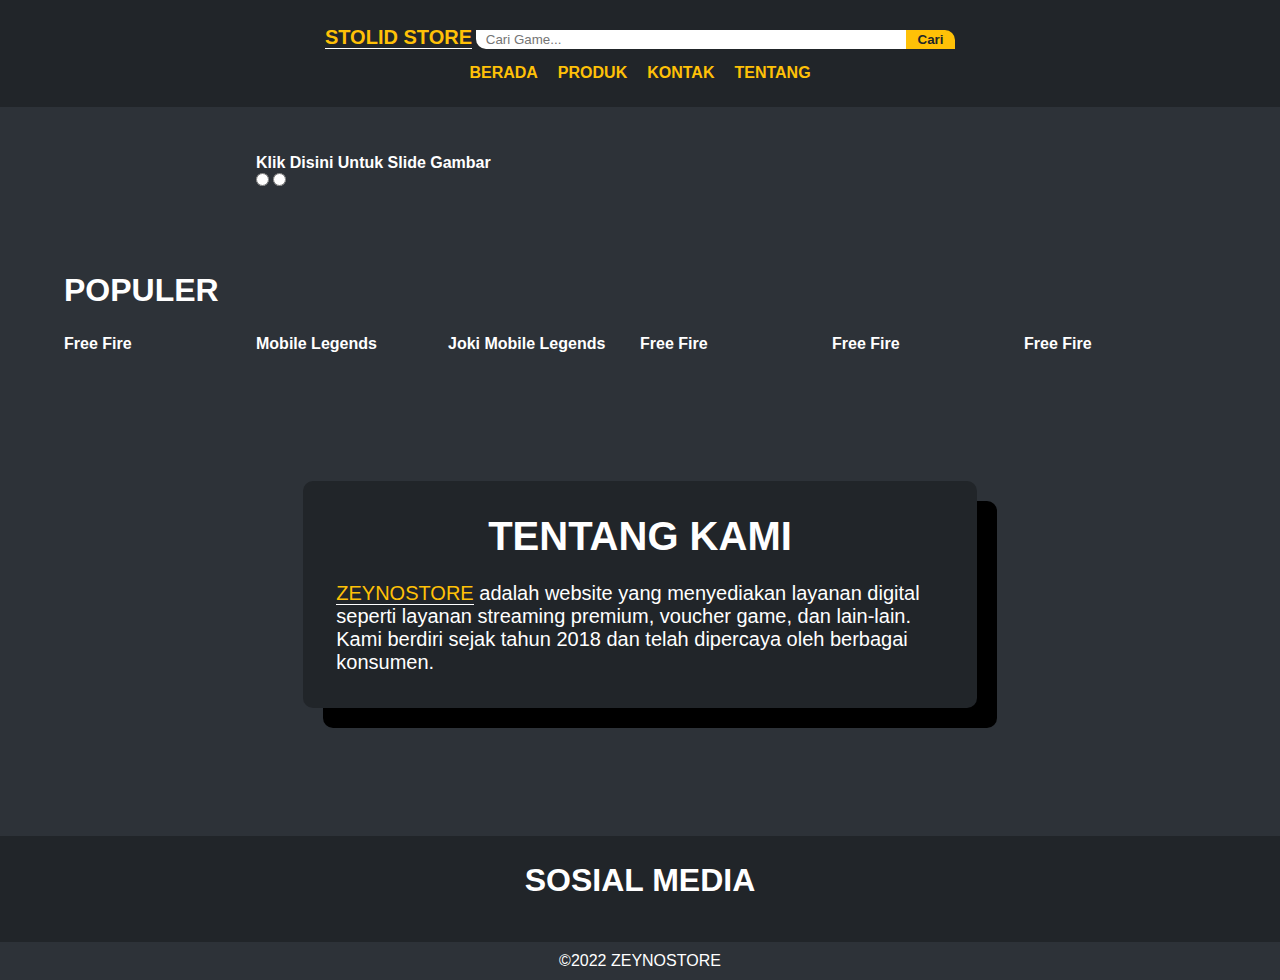
==== index.html @ 559fa581 "Add files via upload" ====
<!DOCTYPE html>
<html long-"en">
<head>
	<meta charset="UTF-8">
	<meta http-equiv="X-UA-Compatible" content="IE-edge">
	<meta name="viewport" content="width=device-width, initial-scale=1.0">
	<title>Stolid Store</title>
	<link rel="icon" href="images/mlbb.jpg">
	<link rel="stylesheet" href="style.css">
</head>
<body>
	<header>
		<a href="/" class="title">STOLID STORE</a>
		<input type="search" name="" id="" class="input-search" placeholder="  Cari Game...">
		<button type="submit" class="input-submit">Cari</button>
		<nav>
			<ul>
				<li><a href="#home">BERADA</a></li>
				<li><a href="#populer">PRODUK</a></li>
				<li><a href="#">KONTAK</a></li>
				<li><a href="#tentang">TENTANG</a></li>
			</ul>
		</nav>
	</header>

	<div id="home" class="slider">
        <h4>Klik Disini Untuk Slide Gambar</h4>
        <input type="radio" name="choose" id="" class="choose_1">
        <input type="radio" name="choose" id="" class="choose_2">
        <div class="slides">
			<a href="https://www.youtube.com/" target="_blank" rel="noopener noreferrer" class="slide s1">
				<img src="images/slide-1.jpg" alt="">
			</a>

			<a href="http://" target="_blank" rel="noopener noreferrer" class="slide">
				<img src="images/slide-2.jpg" alt="">
			</a>
            
        </div>
	</div>

	<h1 class="title-p">POPULER</h1>
	<section id="populer" class="populer">
		<div class="ff">
			<div class="link">
				<a href="#harga-ff">
						<img src="./images/ff.png" alt="">
						<div class="judul-produk">Free Fire</div>
				</a>
			</div>
			<div class="overlay" id="harga-ff">
				<div class="popup">
					<h2>HARGA FREE FIRE</h2>
					<a class="close" href="#populer">&times;</a>
					<br>
					<div class="content">
						70 Diamonds  : 
						<br>    
						<span class="harga">Rp 10.000</span>
						<br>
						140 Diamonds : 
						<br>
						<span class="harga">Rp 20.000</span>
						<br>
						210 Diamonds : 
						<br>
						<span class="harga">Rp 30.000</span>
						<br>
						280 Diamonds : 
						<br>
						<span class="harga">Rp 40.000</span>
						<br>
						355 Diamonds : 
						<br>
						<span class="harga">Rp 50.000</span>
						<br>
						500 Diamond  : 
						<br>
						<span class="harga">Rp 70.000</span>
						<br>
						720 Diamonds : 
						<br>
						<span class="harga">Rp 100.000</span>
						<br>
						1000 Diamonds : 
						<br>
						<span class="harga">Rp 130.000</span>
						<br>
						M. Mingguan  : 
						<br>
						<span class="harga">Rp 30.000</span>
						<br>
						M. Bulanan   : 
						<br>
						<span class="harga">Rp 150.000</span>
						<br>
						<a class="pesan" href="https://wa.me/625173200890" 
						target="_blank" 
						rel="noopener noreferrer"><img src="./images/whatsapp.png" alt="">Pesan Sekarang</a>
					</div>
				</div>
			</div>
		</div>

		<div class="mlbb">
			<div class="link">
				<a href="#harga-mlbb">
						<img src="./images/mlbb.jpg" alt="">
						<div class="judul-produk">Mobile Legends</div>
				</a>
			</div>
			<div class="overlay" id="harga-mlbb">
				<div class="popup">
					<h2>HARGA MOBILE LEGEND</h2>
					<a class="close" href="#populer">&times;</a>
					<br>
					<div class="content">
						70 Diamonds  : 
						<br>    
						<span class="harga">Rp 10.000</span>
						<br>
						140 Diamonds : 
						<br>
						<span class="harga">Rp 20.000</span>
						<br>
						210 Diamonds : 
						<br>
						<span class="harga">Rp 30.000</span>
						<br>
						280 Diamonds : 
						<br>
						<span class="harga">Rp 40.000</span>
						<br>
						355 Diamonds : 
						<br>
						<span class="harga">Rp 50.000</span>
						<br>
						500 Diamond  : 
						<br>
						<span class="harga">Rp 70.000</span>
						<br>
						720 Diamonds : 
						<br>
						<span class="harga">Rp 100.000</span>
						<br>
						1000 Diamonds : 
						<br>
						<span class="harga">Rp 130.000</span>
						<br>
						M. Mingguan  : 
						<br>
						<span class="harga">Rp 30.000</span>
						<br>
						M. Bulanan   : 
						<br>
						<span class="harga">Rp 150.000</span>
						<br>
						<a class="pesan" href="https://wa.me/6285173200890" 
						target="_blank" 
						rel="noopener noreferrer"><img src="./images/whatsapp.png" alt="">Pesan Sekarang</a>
					</div>
				</div>
			</div>
		</div>

		<div class="mljk">
			<div class="link">
				<a href="#harga-mljk">
						<img src="./images/mlbb.jpg" alt="">
						<div class="judul-produk">Joki Mobile Legends</div>
				</a>
			</div>
			<div class="overlay" id="harga-mljk">
				<div class="popup">
					<h2>HARGA JOKI MOBILE LEGENDS</h2>
					<a class="close" href="#populer">&times;</a>
					<br>
					<div class="content">
						70 Diamonds  : 
						<br>    
						<span class="harga">Rp 10.000</span>
						<br>
						140 Diamonds : 
						<br>
						<span class="harga">Rp 20.000</span>
						<br>
						210 Diamonds : 
						<br>
						<span class="harga">Rp 30.000</span>
						<br>
						280 Diamonds : 
						<br>
						<span class="harga">Rp 40.000</span>
						<br>
						355 Diamonds : 
						<br>
						<span class="harga">Rp 50.000</span>
						<br>
						500 Diamond  : 
						<br>
						<span class="harga">Rp 70.000</span>
						<br>
						720 Diamonds : 
						<br>
						<span class="harga">Rp 100.000</span>
						<br>
						1000 Diamonds : 
						<br>
						<span class="harga">Rp 130.000</span>
						<br>
						M. Mingguan  : 
						<br>
						<span class="harga">Rp 30.000</span>
						<br>
						M. Bulanan   : 
						<br>
						<span class="harga">Rp 150.000</span>
						<br>
						<a class="pesan" href="https://wa.me/6282132873886" 
						target="_blank" 
						rel="noopener noreferrer"><img src="./images/whatsapp.png" alt="">Pesan Sekarang</a>
					</div>
				</div>
			</div>
		</div>

		<div class="ff">
			<div class="link">
				<a href="#harga-ff">
						<img src="./images/ff.png" alt="">
						<div class="judul-produk">Free Fire</div>
				</a>
			</div>
			<div class="overlay" id="harga-ff">
				<div class="popup">
					<h2>HARGA FREE FIRE</h2>
					<a class="close" href="#populer">&times;</a>
					<br>
					<div class="content">
						70 Diamonds  : 
						<br>    
						<span class="harga">Rp 10.000</span>
						<br>
						140 Diamonds : 
						<br>
						<span class="harga">Rp 20.000</span>
						<br>
						210 Diamonds : 
						<br>
						<span class="harga">Rp 30.000</span>
						<br>
						280 Diamonds : 
						<br>
						<span class="harga">Rp 40.000</span>
						<br>
						355 Diamonds : 
						<br>
						<span class="harga">Rp 50.000</span>
						<br>
						500 Diamond  : 
						<br>
						<span class="harga">Rp 70.000</span>
						<br>
						720 Diamonds : 
						<br>
						<span class="harga">Rp 100.000</span>
						<br>
						1000 Diamonds : 
						<br>
						<span class="harga">Rp 130.000</span>
						<br>
						M. Mingguan  : 
						<br>
						<span class="harga">Rp 30.000</span>
						<br>
						M. Bulanan   : 
						<br>
						<span class="harga">Rp 150.000</span>
						<br>
						<a class="pesan" href="https://wa.me/6282132873886" 
						target="_blank" 
						rel="noopener noreferrer"><img src="./images/whatsapp.png" alt="">Pesan Sekarang</a>
					</div>
				</div>
			</div>
		</div>

		<div class="ff">
			<div class="link">
				<a href="#harga-ff">
						<img src="./images/ff.png" alt="">
						<div class="judul-produk">Free Fire</div>
				</a>
			</div>
			<div class="overlay" id="harga-ff">
				<div class="popup">
					<h2>HARGA FREE FIRE</h2>
					<a class="close" href="#populer">&times;</a>
					<br>
					<div class="content">
						70 Diamonds  : 
						<br>    
						<span class="harga">Rp 10.000</span>
						<br>
						140 Diamonds : 
						<br>
						<span class="harga">Rp 20.000</span>
						<br>
						210 Diamonds : 
						<br>
						<span class="harga">Rp 30.000</span>
						<br>
						280 Diamonds : 
						<br>
						<span class="harga">Rp 40.000</span>
						<br>
						355 Diamonds : 
						<br>
						<span class="harga">Rp 50.000</span>
						<br>
						500 Diamond  : 
						<br>
						<span class="harga">Rp 70.000</span>
						<br>
						720 Diamonds : 
						<br>
						<span class="harga">Rp 100.000</span>
						<br>
						1000 Diamonds : 
						<br>
						<span class="harga">Rp 130.000</span>
						<br>
						M. Mingguan  : 
						<br>
						<span class="harga">Rp 30.000</span>
						<br>
						M. Bulanan   : 
						<br>
						<span class="harga">Rp 150.000</span>
						<br>
						<a class="pesan" href="https://wa.me/6282132873886" 
						target="_blank" 
						rel="noopener noreferrer"><img src="./images/whatsapp.png" alt="">Pesan Sekarang</a>
					</div>
				</div>
			</div>
		</div>

		<div class="ff">
			<div class="link">
				<a href="#harga-ff">
						<img src="./images/ff.png" alt="">
						<div class="judul-produk">Free Fire</div>
				</a>
			</div>
			<div class="overlay" id="harga-ff">
				<div class="popup">
					<h2>HARGA FREE FIRE</h2>
					<a class="close" href="#populer">&times;</a>
					<br>
					<div class="content">
						70 Diamonds  : 
						<br>    
						<span class="harga">Rp 10.000</span>
						<br>
						140 Diamonds : 
						<br>
						<span class="harga">Rp 20.000</span>
						<br>
						210 Diamonds : 
						<br>
						<span class="harga">Rp 30.000</span>
						<br>
						280 Diamonds : 
						<br>
						<span class="harga">Rp 40.000</span>
						<br>
						355 Diamonds : 
						<br>
						<span class="harga">Rp 50.000</span>
						<br>
						500 Diamond  : 
						<br>
						<span class="harga">Rp 70.000</span>
						<br>
						720 Diamonds : 
						<br>
						<span class="harga">Rp 100.000</span>
						<br>
						1000 Diamonds : 
						<br>
						<span class="harga">Rp 130.000</span>
						<br>
						M. Mingguan  : 
						<br>
						<span class="harga">Rp 30.000</span>
						<br>
						M. Bulanan   : 
						<br>
						<span class="harga">Rp 150.000</span>
						<br>
						<a class="pesan" href="https://wa.me/6282132873886" 
						target="_blank" 
						rel="noopener noreferrer"><img src="./images/whatsapp.png" alt="">Pesan Sekarang</a>
					</div>
				</div>
			</div>
		</div>
	</section>

	<section class="tentang" id="tentang">
        <div class="card">
            <h1>TENTANG KAMI</h1>
            <br>
            <p>
                <a href="" class="title">ZEYNOSTORE</a> adalah website yang menyediakan layanan digital 
                <br>
                seperti layanan streaming premium, voucher game, dan lain-lain.
                <br>
                Kami berdiri sejak tahun 2018 dan telah dipercaya oleh berbagai konsumen.
            </p>
        </div>
    </section>
     
    <footer>
        <div class="sosmed">
            <h1>SOSIAL MEDIA</h1>
            <a href="https://instagram.com/wrzeno_" target="_blank" rel="noopener noreferrer"><img src="./images/ig.png" alt=""></a>
            <a href="http://" target="_blank" rel="noopener noreferrer"><img src="./images//fb.png" alt=""></a>
            <a href="http://" target="_blank" rel="noopener noreferrer"><img src="./images/github.png" alt=""></a>
            <a href="http://" target="_blank" rel="noopener noreferrer"><img src="./images/linkedin.png" alt=""></a>
        </div>
    </footer>
    <div id="copyright">
        &copy;2022 ZEYNOSTORE
    </div>
</body>
</html>
---- style.css ----
:root
{
    --gray: #2D3238;
    --gray-dark: #212529;
    --blue : #2C2546;
    --dark-blue : #1B1535;
    --green : #00EB09;
    --orange: #fd7e14;
    --yellow: #ffc107;
    --white : #FFFFFF;
}

*
{
    margin: 0;
    padding: 0;
    text-decoration: none;
    list-style-type: none;
    box-sizing: border-box;
    font-family: Verdana, Geneva, Tahoma, sans-serif;
}

body
{
    background-color: var(--gray);
    color: var(--white);
}

header
{
    text-align: center;
    background-color: var(--gray-dark);
    position: fixed;
    width: 100%;
    font-weight: bold;
    padding: 2%;
    top: 0;
}

.title
{
    color: var(--yellow);
    border-bottom: 1px solid var(--white);
    font-size: 15pt;
}

.input-search
{
    width: 35%;
    border: none;
    border-radius: 0 0 0 10px;
    padding: 2px;
}

.input-submit
{
    margin-left: -5px;
    border: none;
    border-radius: 0 10px 0 0;
    padding: 2px;
    background-color: var(--yellow);
    color: var(--gray-dark);
    width: 4%;
    font-weight: bold;
}

nav
{
    margin-top: 15px;
}
nav ul
{
    display: flex;
    gap: 20px;
    justify-content: center;
    
}

nav ul li a
{
    color: var(--yellow);
}

nav ul li a:hover
{
    border-bottom: 3px solid var(--white);
}

.slider
{
    margin-top: 12%;
    margin-bottom: 5%;
    display: block;
    margin-left: auto !important;
    margin-right: auto !important;
    width: 60%;
}

.slider h4
{
    margin-top: 20%;
}

.slides
{
    display: flex;
    width: 50rem;
    overflow: hidden;
    border-radius: 15px;
}

.slides img 
{
    border-radius: 15px;
}

.slide
{
    width: 50rem;
    transition: .8s;
}

.choose_1:checked ~ .slides > .s1
{
    margin-left: -0rem;
}

.choose_2:checked ~ .slides > .s1
{
    margin-left: -50rem;
}

.overlay 
{
  position: fixed;
  top: 0;
  bottom: 0;
  left: 0;
  right: 0;
  background: rgba(0, 0, 0, 0.7);
  transition: opacity 500ms;
  visibility: hidden;
  opacity: 0;
}

.overlay:target 
{
    visibility: visible;
    opacity: 1;
}

.popup 
{
    margin: 70px auto;
    padding: 20px;
    background: var(--gray);
    border-radius: 5px;
    width: 30%;
    position: relative;
    transition: all .5s ease-in-out;
}
  
.popup h2 {
    margin-top: 0;
    color: var(--white);
    font-family: Tahoma, Arial, sans-serif;
}

.popup .close {
    position: absolute;
    top: 20px;
    right: 30px;
    transition: all 200ms;
    font-size: 30px;
    font-weight: bold;
    text-decoration: none;
    color: var(--white);
}

.popup .close:hover 
{
    color: var(--yellow);
}

.content 
{
    max-height: 30%;
    width: 50%;
}

.title-p
{
    margin-left: 5%;
}

.populer
{
    display: grid;
    grid-template-columns: repeat(6,1fr);
    width: 90%;
    margin-left: 5%;
    margin-right: 5%;
    margin-bottom: 90px;
}

.populer img
{
    border-radius: 12px;
}

.populer img:hover
{
    box-shadow: 8px 8px var(--gray-dark);
    transition: all .5s;
}

.judul-produk
{
    font-weight: bold;
    margin-top: 8px;
}

.link a
{
    color: var(--white);
}

.link a:hover
{
    color: var(--yellow);
}

.pesan
{
    background-color: var(--gray-dark);
    padding: 5%;
    border-radius: 10px;

}

.pesan:hover
{
    background-color: var(--white);
}

.pesan img
{

    width: 30px;
}

.tentang
{
    display: grid;
    justify-content: center;
    margin-top: 10%;
    font-size: 15pt;
}
 
.card
{
    background-color: var(--gray-dark);
    padding: 5%;
    border-radius: 10px;
    box-shadow: 20px 20px black;
}
 
.card h1
{
    text-align: center;
}
 
html
{
    scroll-behavior: smooth;
}
 
 
footer
{
    display: grid;
    justify-content: center;
    background-color: var(--gray-dark);
    margin-top: 10%;
    padding: 2%;
}
 
.sosmed img 
{
    width: 50px;
}
 
#copyright
{
    text-align: center;
    padding: 10px;
}

@media screen and (max-width: 920px)
{
    nav ul li a
    {
        font-size: 10pt;
    }

    .title-p
    {
        font-size: 18pt;
        padding-top: 7rem;
        padding-bottom: 1rem;
        padding-left: 1rem;
    }

    .populer
    {
        display:grid;
        grid-template-columns: repeat(3,1fr);
        padding-left: 1rem;
        
    }

    .link img
    {
        width: 80%;
    }

    .tentang
    {
        width: 85%;
        padding-left: 3rem;
        font-size: 9pt;
    }
    
    .sosmed
    {
        font-size: 10pt;
    }
}

@media screen and (max-width: 600px)
{
    nav ul li a
    {
        font-size: 10pt;
    }

    .slider
    {
        display: none;
    }

    .title-p
    {
        font-size: 18pt;
        padding-top: 7rem;
        padding-bottom: 1rem;
        padding-left: 1rem;
    }

    .populer
    {
        display:grid;
        grid-template-columns: repeat(3,1fr);
        padding-left: 1rem;
        
    }

    .link img
    {
        width: 80%;
    }

    .tentang
    {
        width: 85%;
        padding-left: 3rem;
        font-size: 9pt;
    }
    
    .sosmed
    {
        font-size: 10pt;
    }
}
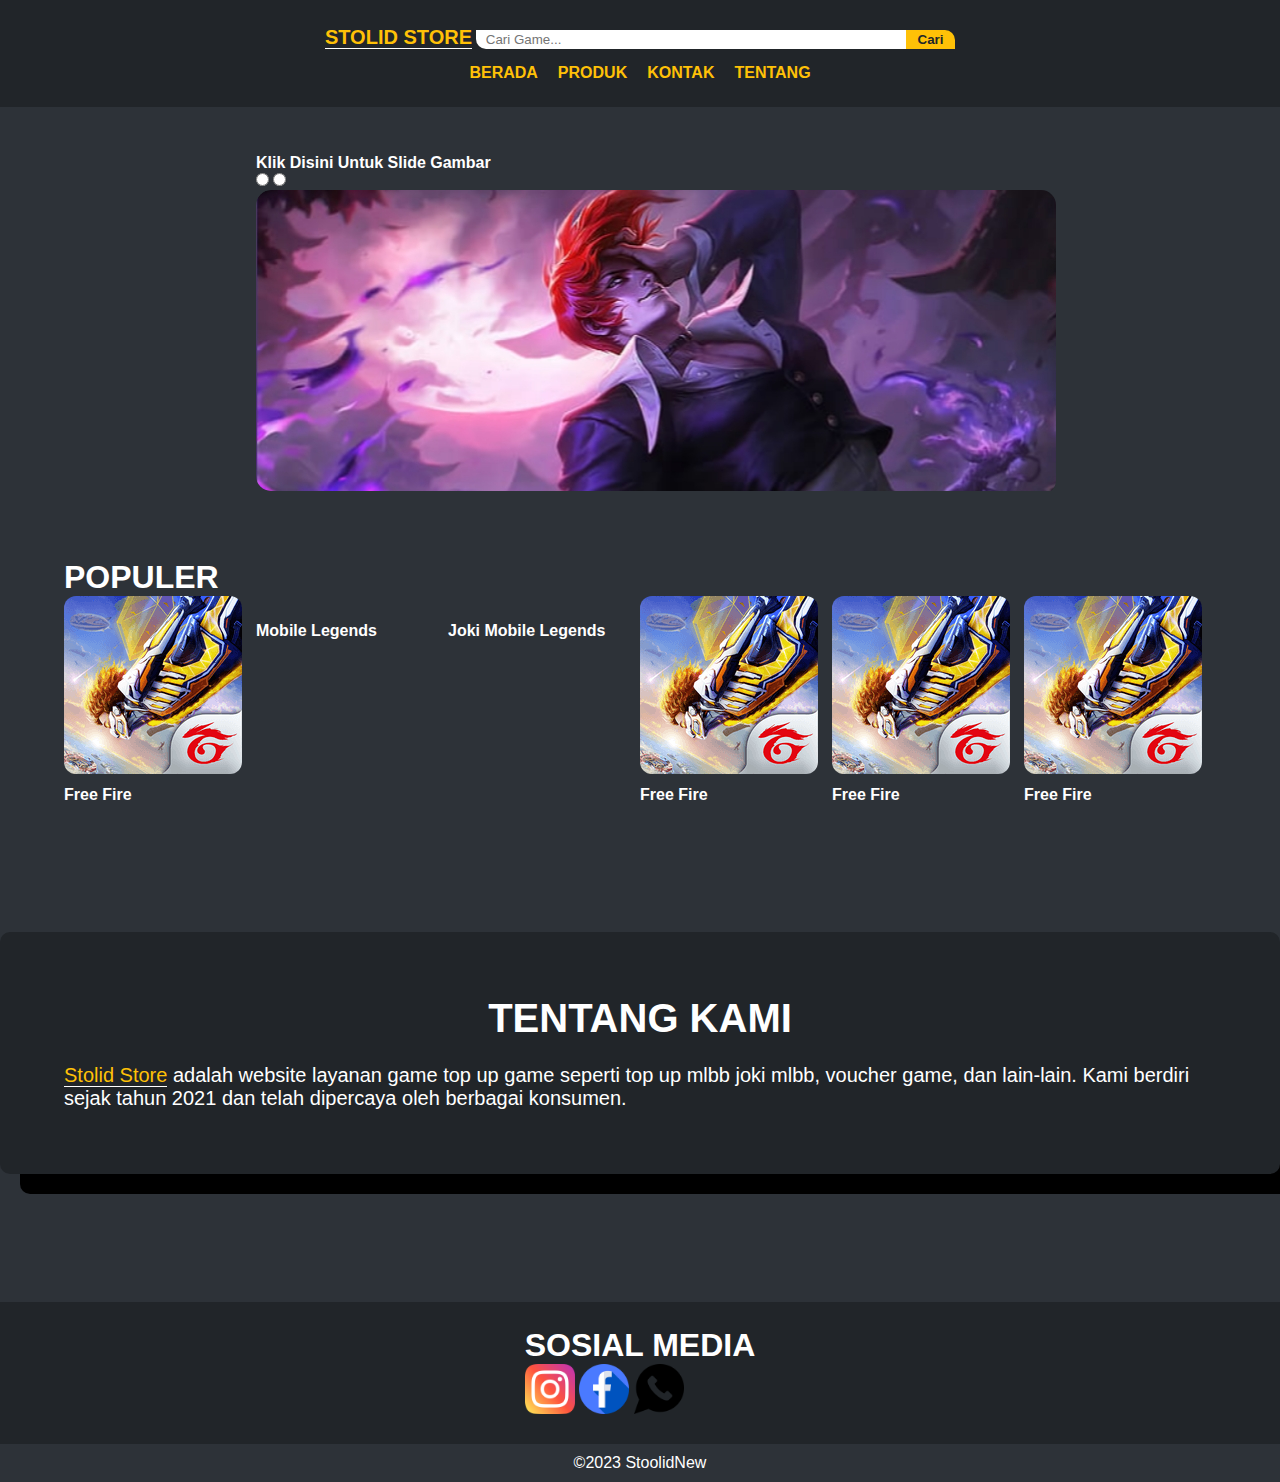
==== commit ba389dee: "Add files via upload" ====
--- a/index.html
+++ b/index.html
@@ -176,47 +176,39 @@
 					<a class="close" href="#populer">&times;</a>
 					<br>
 					<div class="content">
-						70 Diamonds  : 
-						<br>    
-						<span class="harga">Rp 10.000</span>
-						<br>
-						140 Diamonds : 
-						<br>
-						<span class="harga">Rp 20.000</span>
-						<br>
-						210 Diamonds : 
-						<br>
-						<span class="harga">Rp 30.000</span>
-						<br>
-						280 Diamonds : 
-						<br>
-						<span class="harga">Rp 40.000</span>
-						<br>
-						355 Diamonds : 
-						<br>
-						<span class="harga">Rp 50.000</span>
-						<br>
-						500 Diamond  : 
-						<br>
-						<span class="harga">Rp 70.000</span>
-						<br>
-						720 Diamonds : 
-						<br>
-						<span class="harga">Rp 100.000</span>
-						<br>
-						1000 Diamonds : 
-						<br>
-						<span class="harga">Rp 130.000</span>
-						<br>
-						M. Mingguan  : 
-						<br>
-						<span class="harga">Rp 30.000</span>
-						<br>
-						M. Bulanan   : 
-						<br>
-						<span class="harga">Rp 150.000</span>
-						<br>
-						<a class="pesan" href="https://wa.me/6282132873886" 
+						Master / Star  : 
+						<br>    
+						<span class="harga">Rp 3.000</span>
+						<br>
+						GrandMaster / Star : 
+						<br>
+						<span class="harga">Rp 3.500</span>
+						<br>
+						Epic /Star: 
+						<br>
+						<span class="harga">Rp 4.000</span>
+						<br>
+						Legend / Star : 
+						<br>
+						<span class="harga">Rp 5.000</span>
+						<br>
+						Mythic / Star : 
+						<br>
+						<span class="harga">Rp 10.000</span>
+						<br>
+						MythicHonor / Star  : 
+						<br>
+						<span class="harga">Rp 12.000</span>
+						<br>
+						MythicGlory / Star : 
+						<br>
+						<span class="harga">Rp 15.000</span>
+						<br>
+						EpicalGlory / Star : 
+						<br>
+						<span class="harga">Rp 50.000</span>
+						<br>
+						<a class="pesan" href="https://wa.me/6285173200890" 
 						target="_blank" 
 						rel="noopener noreferrer"><img src="./images/whatsapp.png" alt="">Pesan Sekarang</a>
 					</div>
@@ -277,7 +269,7 @@
 						<br>
 						<span class="harga">Rp 150.000</span>
 						<br>
-						<a class="pesan" href="https://wa.me/6282132873886" 
+						<a class="pesan" href="https://wa.me/6285173200890"
 						target="_blank" 
 						rel="noopener noreferrer"><img src="./images/whatsapp.png" alt="">Pesan Sekarang</a>
 					</div>
@@ -338,7 +330,7 @@
 						<br>
 						<span class="harga">Rp 150.000</span>
 						<br>
-						<a class="pesan" href="https://wa.me/6282132873886" 
+						<a class="pesan" href="https://wa.me/6285173200890"
 						target="_blank" 
 						rel="noopener noreferrer"><img src="./images/whatsapp.png" alt="">Pesan Sekarang</a>
 					</div>
@@ -399,7 +391,7 @@
 						<br>
 						<span class="harga">Rp 150.000</span>
 						<br>
-						<a class="pesan" href="https://wa.me/6282132873886" 
+						<a class="pesan" href="https://wa.me/6285173200890"
 						target="_blank" 
 						rel="noopener noreferrer"><img src="./images/whatsapp.png" alt="">Pesan Sekarang</a>
 					</div>
@@ -413,11 +405,9 @@
             <h1>TENTANG KAMI</h1>
             <br>
             <p>
-                <a href="" class="title">ZEYNOSTORE</a> adalah website yang menyediakan layanan digital 
-                <br>
-                seperti layanan streaming premium, voucher game, dan lain-lain.
-                <br>
-                Kami berdiri sejak tahun 2018 dan telah dipercaya oleh berbagai konsumen.
+                <a href="" class="title">Stolid Store</a> adalah website layanan game 
+                top up game seperti top up mlbb joki mlbb, voucher game, dan lain-lain.
+                Kami berdiri sejak tahun 2021 dan telah dipercaya oleh berbagai konsumen.
             </p>
         </div>
     </section>
@@ -425,14 +415,14 @@
     <footer>
         <div class="sosmed">
             <h1>SOSIAL MEDIA</h1>
-            <a href="https://instagram.com/wrzeno_" target="_blank" rel="noopener noreferrer"><img src="./images/ig.png" alt=""></a>
-            <a href="http://" target="_blank" rel="noopener noreferrer"><img src="./images//fb.png" alt=""></a>
-            <a href="http://" target="_blank" rel="noopener noreferrer"><img src="./images/github.png" alt=""></a>
-            <a href="http://" target="_blank" rel="noopener noreferrer"><img src="./images/linkedin.png" alt=""></a>
+            <a href="https://instagram.com/febriosein" target="_blank" rel="noopener noreferrer"><img src="./images/ig.png" alt=""></a>
+            <a href="http://facebook.com" target="_blank" rel="noopener noreferrer"><img src="./images//fb.png" alt=""></a>
+            <a href="http://wa.me/6285173200890" target="_blank" rel="noopener noreferrer"><img src="./images/whatsapp.png" alt=""></a>
+            <a href="https://tiktok.com/@stolidpen" target="_blank" rel="noopener noreferrer"><img src="./images/tiktok.png" alt=""></a>
         </div>
     </footer>
     <div id="copyright">
-        &copy;2022 ZEYNOSTORE
+        &copy;2023 StoolidNew
     </div>
 </body>
 </html>--- a/style.css
+++ b/style.css
@@ -154,7 +154,7 @@
     margin: 70px auto;
     padding: 20px;
     background: var(--gray);
-    border-radius: 5px;
+    border-radius: 10px;
     width: 30%;
     position: relative;
     transition: all .5s ease-in-out;
@@ -230,6 +230,11 @@
     color: var(--yellow);
 }
 
+.harga
+{
+    color: var(--yellow);
+}
+
 .pesan
 {
     background-color: var(--gray-dark);
@@ -362,23 +367,56 @@
         display:grid;
         grid-template-columns: repeat(3,1fr);
         padding-left: 1rem;
-        
+        font-size: 80%;
     }
 
     .link img
     {
+        width: 75%;
+        margin-top: 10%;
+    }
+
+    .popup
+    {
         width: 80%;
     }
-
     .tentang
     {
-        width: 85%;
-        padding-left: 3rem;
-        font-size: 9pt;
+        width: 65%;
+        margin-left: 10%;
+        margin-right: 10%;
+        margin-bottom: 20%;
+        margin-top: 20%;
+        font-size: 7pt;
+    }
+
+    .card
+    {
+        background-color: var(--gray-dark);
+        padding: 5%;
+        border-radius: 10px;
+        box-shadow: 10px 10px black;
     }
     
     .sosmed
     {
-        font-size: 10pt;
-    }
+        font-size: 5pt;
+        text-align: center;
+    }
+
+    .sosmed img
+    {
+        width: 5%;
+    }
+
+    .title
+    {
+        font-size: 12pt;
+    }
+
+    #copyright
+    {
+        text-align: center;
+        font-size: 7pt;
+    }   
 }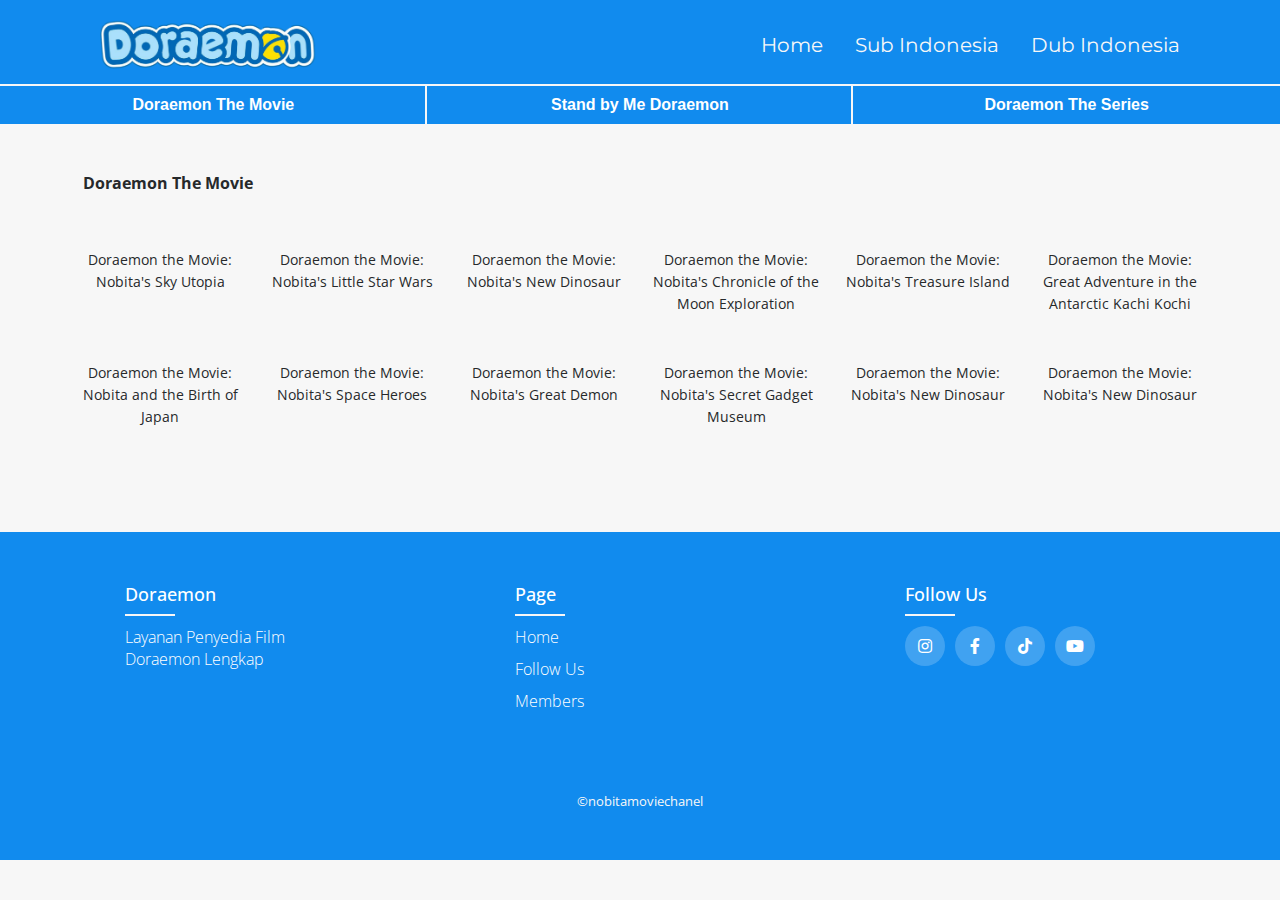
==== commit 018cc3e0: "Add files via upload" ====
--- a/index.html
+++ b/index.html
@@ -1,428 +1,184 @@
 <!DOCTYPE html>
-<html long-"en">
+<html lang="id">
+
 <head>
-	<meta charset="UTF-8">
-	<meta http-equiv="X-UA-Compatible" content="IE-edge">
-	<meta name="viewport" content="width=device-width, initial-scale=1.0">
-	<title>Stolid Store</title>
-	<link rel="icon" href="images/mlbb.jpg">
-	<link rel="stylesheet" href="style.css">
+    <meta charset="UTF-8">
+    <meta http-equiv="X-UA-Compatible" content="IE=edge">
+    <meta name="viewport" content="width=device-width, initial-scale=1.0">
+    <title>DORAEMON MOVIE</title>
+    <link rel="icon" href="img/loncenglogo.png">
+    <link rel="stylesheet" href="style.css">
+    <link rel="stylesheet" type="text/css"
+        href="https://cdnjs.cloudflare.com/ajax/libs/font-awesome/5.15.1/css/all.min.css">
 </head>
+
 <body>
-	<header>
-		<a href="/" class="title">STOLID STORE</a>
-		<input type="search" name="" id="" class="input-search" placeholder="  Cari Game...">
-		<button type="submit" class="input-submit">Cari</button>
-		<nav>
-			<ul>
-				<li><a href="#home">BERADA</a></li>
-				<li><a href="#populer">PRODUK</a></li>
-				<li><a href="#">KONTAK</a></li>
-				<li><a href="#tentang">TENTANG</a></li>
-			</ul>
-		</nav>
-	</header>
+    <header>
+        <nav class="navbar">
+            <img src="img/LogoDoraemon.png" alt="Doraemon" class="logo">
+            <input type="checkbox" id="burger">
+            <label for="burger" class="burger">
+                <input type="checkbox" id="burger" class="burgerc">
+                <span></span>
+                <span></span>
+                <span></span>
+            </label>
+            <div class="menu">
+                <ul class="list">
+                    <li><a href="">Home</a></li>
+                    <li><a href="index.html">Sub Indonesia</a></li>
+                    <li><a href="#">Dub Indonesia</a></li>
+                </ul>
+            </div>
+        </nav>
+    </header>
 
-	<div id="home" class="slider">
-        <h4>Klik Disini Untuk Slide Gambar</h4>
-        <input type="radio" name="choose" id="" class="choose_1">
-        <input type="radio" name="choose" id="" class="choose_2">
-        <div class="slides">
-			<a href="https://www.youtube.com/" target="_blank" rel="noopener noreferrer" class="slide s1">
-				<img src="images/slide-1.jpg" alt="">
-			</a>
+    <div class="pbutton">
+        <button class="button">
+            <p class="text">Doraemon The Movie</p>
+        </button>
 
-			<a href="http://" target="_blank" rel="noopener noreferrer" class="slide">
-				<img src="images/slide-2.jpg" alt="">
-			</a>
-            
+        <button class="button">
+            <p class="text">Stand by Me Doraemon</p>
+        </button>
+
+        <button class="button">
+            <p class="text">Doraemon The Series</p>
+        </button>
+    </div>
+
+    <div class="posterc">
+        <p><b>Doraemon The Movie</b></p>
+        <div class="poster">
+            <div class="poster-text">
+                <a href="https://tiktok.com/@vynzz_011" target="_blank" rel="noopener noreferrer"><img
+                        src="https://m.media-amazon.com/images/M/MV5BZWI4YzM2ODMtM2Q1OS00MjU0LWI0MDktOWE1YzIyNTYzMzgxXkEyXkFqcGdeQXVyMTEwMjgyMzIz._V1_FMjpg_UX1000_.jpg"
+                        alt="" style="width: 80%;"><br>Doraemon the Movie:
+                    <br>Nobita's Sky Utopia
+                </a>
+            </div>
+
+            <div class="poster-text">
+                <a href="https://tiktok.com/@vynzz_011" target="_blank" rel="noopener noreferrer"><img
+                        src="https://m.media-amazon.com/images/M/MV5BZTIyODAyMDYtODAyYi00NzJhLTg1NzYtNzhhODhkNGMzZDVlXkEyXkFqcGdeQXVyMTM2MDY0OTYx._V1_FMjpg_UX1000_.jpg"
+                        alt="" style="width: 80%;"><br>Doraemon the Movie:
+                    <br>Nobita's Little Star Wars
+                </a>
+            </div>
+
+            <div class="poster-text">
+                <a href="https://tiktok.com/@vynzz_011" target="_blank" rel="noopener noreferrer"><img
+                        src="https://m.media-amazon.com/images/M/MV5BNjVlMjc2YTctMzIxOC00Nzc1LWIyOGEtNmU5NzAzZGVhYzJlXkEyXkFqcGdeQXVyMTA3MDk2NDg2._V1_FMjpg_UX1000_.jpg"
+                        alt="" style="width: 80%;"><br>Doraemon the Movie:
+                    <br>Nobita's New Dinosaur
+                </a>
+            </div>
+
+            <div class="poster-text">
+                <a href="https://tiktok.com/@vynzz_011" target="_blank" rel="noopener noreferrer"><img
+                        src="https://m.media-amazon.com/images/M/MV5BNmI3MTQ2NjEtMWI1ZC00NDExLWI5MmEtMjJkYjJhMWQxOTEzXkEyXkFqcGdeQXVyNzYzNjg0NDk@._V1_FMjpg_UX1000_.jpg"
+                        alt="" style="width: 80%;"><br>Doraemon the Movie:
+                    <br>Nobita's Chronicle of the Moon Exploration
+                </a>
+            </div>
+
+            <div class="poster-text">
+                <a href="https://tiktok.com/@vynzz_011" target="_blank" rel="noopener noreferrer"><img
+                        src="https://m.media-amazon.com/images/M/MV5BMDc0MjI0OGMtYTg1ZC00NDE1LTgzMzktNWIwY2RmYzJjNWE3XkEyXkFqcGdeQXVyMjUxNjcxMjU@._V1_FMjpg_UX1000_.jpg"
+                        alt="" style="width: 80%;"><br>Doraemon the Movie:
+                    <br>Nobita's Treasure Island
+                </a>
+            </div>
+
+            <div class="poster-text">
+                <a href="https://tiktok.com/@vynzz_011" target="_blank" rel="noopener noreferrer"><img
+                        src="https://m.media-amazon.com/images/M/MV5BMDY2NDgzY2UtNTJjMy00ZTE2LThkYTUtYmNiNWE0NzQ4MzU5XkEyXkFqcGdeQXVyNzI1NzMxNzM@._V1_FMjpg_UX1000_.jpg"
+                        alt="" style="width: 80%;"><br>Doraemon the Movie:
+                    <br>Great Adventure in the Antarctic Kachi Kochi
+                </a>
+            </div>
+
+            <div class="poster-text">
+                <a href="https://tiktok.com/@vynzz_011" target="_blank" rel="noopener noreferrer"><img
+                        src="https://m.media-amazon.com/images/M/MV5BZTQ4Mzc4NDItZDU5NC00YzU4LTgxNDEtZGVkMjE4ZDRmYmIzXkEyXkFqcGdeQXVyMTA4NjE0NjEy._V1_FMjpg_UX1000_.jpg"
+                        alt="" style="width: 80%;"><br>Doraemon the Movie:
+                    <br>Nobita and the Birth of Japan
+                </a>
+            </div>
+
+            <div class="poster-text">
+                <a href="https://tiktok.com/@vynzz_011" target="_blank" rel="noopener noreferrer"><img
+                        src=" https://m.media-amazon.com/images/M/MV5BZTg0NjE0NTQtZTBlYS00OGI4LWE1NTgtYTY4ZmRlZThkYjEzXkEyXkFqcGdeQXVyNjUxODQxNzQ@._V1_FMjpg_UX1000_.jpg"
+                        alt="" style="width: 80%;"><br>Doraemon the Movie:
+                    <br>Nobita's Space Heroes
+                </a>
+            </div>
+
+            <div class="poster-text">
+                <a href="https://tiktok.com/@vynzz_011" target="_blank" rel="noopener noreferrer"><img
+                        src="https://m.media-amazon.com/images/M/MV5BZDJjY2NmNDAtOWZlNi00Zjc2LWJkMTMtZDEwNzBlNmRhMjBiL2ltYWdlL2ltYWdlXkEyXkFqcGdeQXVyNjYwMjkwMjg@._V1_FMjpg_UX1000_.jpg"
+                        alt="" style="width: 80%;"><br>Doraemon the Movie:
+                    <br>Nobita's Great Demon
+                </a>
+            </div>
+
+            <div class="poster-text">
+                <a href="https://tiktok.com/@vynzz_011" target="_blank" rel="noopener noreferrer"><img
+                        src="https://m.media-amazon.com/images/M/MV5BYzg2NGQyMWMtMWEyNi00OTZiLTkxMDMtOWMzNGIzMTRkNmZhXkEyXkFqcGdeQXVyMTk2MDc1MjQ@._V1_FMjpg_UX1000_.jpg"
+                        alt="" style="width: 80%;"><br>Doraemon the Movie:
+                    <br>Nobita's Secret Gadget Museum
+                </a>
+            </div>
+
+            <div class="poster-text">
+                <a href="https://tiktok.com/@vynzz_011" target="_blank" rel="noopener noreferrer"><img
+                        src="https://m.media-amazon.com/images/M/MV5BZTg0NjE0NTQtZTBlYS00OGI4LWE1NTgtYTY4ZmRlZThkYjEzXkEyXkFqcGdeQXVyNjUxODQxNzQ@._V1_FMjpg_UX1000_.jpg"
+                        alt="" style="width: 80%;"><br>Doraemon the Movie:
+                    <br>Nobita's New Dinosaur
+                </a>
+            </div>
+
+            <div class="poster-text">
+                <a href="https://tiktok.com/@vynzz_011" target="_blank" rel="noopener noreferrer"><img
+                        src="https://m.media-amazon.com/images/M/MV5BZTg0NjE0NTQtZTBlYS00OGI4LWE1NTgtYTY4ZmRlZThkYjEzXkEyXkFqcGdeQXVyNjUxODQxNzQ@._V1_FMjpg_UX1000_.jpg"
+                        alt="" style="width: 80%;"><br>Doraemon the Movie:
+                    <br>Nobita's New Dinosaur
+                </a>
+            </div>
         </div>
-	</div>
+    </div>
 
-	<h1 class="title-p">POPULER</h1>
-	<section id="populer" class="populer">
-		<div class="ff">
-			<div class="link">
-				<a href="#harga-ff">
-						<img src="./images/ff.png" alt="">
-						<div class="judul-produk">Free Fire</div>
-				</a>
-			</div>
-			<div class="overlay" id="harga-ff">
-				<div class="popup">
-					<h2>HARGA FREE FIRE</h2>
-					<a class="close" href="#populer">&times;</a>
-					<br>
-					<div class="content">
-						70 Diamonds  : 
-						<br>    
-						<span class="harga">Rp 10.000</span>
-						<br>
-						140 Diamonds : 
-						<br>
-						<span class="harga">Rp 20.000</span>
-						<br>
-						210 Diamonds : 
-						<br>
-						<span class="harga">Rp 30.000</span>
-						<br>
-						280 Diamonds : 
-						<br>
-						<span class="harga">Rp 40.000</span>
-						<br>
-						355 Diamonds : 
-						<br>
-						<span class="harga">Rp 50.000</span>
-						<br>
-						500 Diamond  : 
-						<br>
-						<span class="harga">Rp 70.000</span>
-						<br>
-						720 Diamonds : 
-						<br>
-						<span class="harga">Rp 100.000</span>
-						<br>
-						1000 Diamonds : 
-						<br>
-						<span class="harga">Rp 130.000</span>
-						<br>
-						M. Mingguan  : 
-						<br>
-						<span class="harga">Rp 30.000</span>
-						<br>
-						M. Bulanan   : 
-						<br>
-						<span class="harga">Rp 150.000</span>
-						<br>
-						<a class="pesan" href="https://wa.me/625173200890" 
-						target="_blank" 
-						rel="noopener noreferrer"><img src="./images/whatsapp.png" alt="">Pesan Sekarang</a>
-					</div>
-				</div>
-			</div>
-		</div>
-
-		<div class="mlbb">
-			<div class="link">
-				<a href="#harga-mlbb">
-						<img src="./images/mlbb.jpg" alt="">
-						<div class="judul-produk">Mobile Legends</div>
-				</a>
-			</div>
-			<div class="overlay" id="harga-mlbb">
-				<div class="popup">
-					<h2>HARGA MOBILE LEGEND</h2>
-					<a class="close" href="#populer">&times;</a>
-					<br>
-					<div class="content">
-						70 Diamonds  : 
-						<br>    
-						<span class="harga">Rp 10.000</span>
-						<br>
-						140 Diamonds : 
-						<br>
-						<span class="harga">Rp 20.000</span>
-						<br>
-						210 Diamonds : 
-						<br>
-						<span class="harga">Rp 30.000</span>
-						<br>
-						280 Diamonds : 
-						<br>
-						<span class="harga">Rp 40.000</span>
-						<br>
-						355 Diamonds : 
-						<br>
-						<span class="harga">Rp 50.000</span>
-						<br>
-						500 Diamond  : 
-						<br>
-						<span class="harga">Rp 70.000</span>
-						<br>
-						720 Diamonds : 
-						<br>
-						<span class="harga">Rp 100.000</span>
-						<br>
-						1000 Diamonds : 
-						<br>
-						<span class="harga">Rp 130.000</span>
-						<br>
-						M. Mingguan  : 
-						<br>
-						<span class="harga">Rp 30.000</span>
-						<br>
-						M. Bulanan   : 
-						<br>
-						<span class="harga">Rp 150.000</span>
-						<br>
-						<a class="pesan" href="https://wa.me/6285173200890" 
-						target="_blank" 
-						rel="noopener noreferrer"><img src="./images/whatsapp.png" alt="">Pesan Sekarang</a>
-					</div>
-				</div>
-			</div>
-		</div>
-
-		<div class="mljk">
-			<div class="link">
-				<a href="#harga-mljk">
-						<img src="./images/mlbb.jpg" alt="">
-						<div class="judul-produk">Joki Mobile Legends</div>
-				</a>
-			</div>
-			<div class="overlay" id="harga-mljk">
-				<div class="popup">
-					<h2>HARGA JOKI MOBILE LEGENDS</h2>
-					<a class="close" href="#populer">&times;</a>
-					<br>
-					<div class="content">
-						Master / Star  : 
-						<br>    
-						<span class="harga">Rp 3.000</span>
-						<br>
-						GrandMaster / Star : 
-						<br>
-						<span class="harga">Rp 3.500</span>
-						<br>
-						Epic /Star: 
-						<br>
-						<span class="harga">Rp 4.000</span>
-						<br>
-						Legend / Star : 
-						<br>
-						<span class="harga">Rp 5.000</span>
-						<br>
-						Mythic / Star : 
-						<br>
-						<span class="harga">Rp 10.000</span>
-						<br>
-						MythicHonor / Star  : 
-						<br>
-						<span class="harga">Rp 12.000</span>
-						<br>
-						MythicGlory / Star : 
-						<br>
-						<span class="harga">Rp 15.000</span>
-						<br>
-						EpicalGlory / Star : 
-						<br>
-						<span class="harga">Rp 50.000</span>
-						<br>
-						<a class="pesan" href="https://wa.me/6285173200890" 
-						target="_blank" 
-						rel="noopener noreferrer"><img src="./images/whatsapp.png" alt="">Pesan Sekarang</a>
-					</div>
-				</div>
-			</div>
-		</div>
-
-		<div class="ff">
-			<div class="link">
-				<a href="#harga-ff">
-						<img src="./images/ff.png" alt="">
-						<div class="judul-produk">Free Fire</div>
-				</a>
-			</div>
-			<div class="overlay" id="harga-ff">
-				<div class="popup">
-					<h2>HARGA FREE FIRE</h2>
-					<a class="close" href="#populer">&times;</a>
-					<br>
-					<div class="content">
-						70 Diamonds  : 
-						<br>    
-						<span class="harga">Rp 10.000</span>
-						<br>
-						140 Diamonds : 
-						<br>
-						<span class="harga">Rp 20.000</span>
-						<br>
-						210 Diamonds : 
-						<br>
-						<span class="harga">Rp 30.000</span>
-						<br>
-						280 Diamonds : 
-						<br>
-						<span class="harga">Rp 40.000</span>
-						<br>
-						355 Diamonds : 
-						<br>
-						<span class="harga">Rp 50.000</span>
-						<br>
-						500 Diamond  : 
-						<br>
-						<span class="harga">Rp 70.000</span>
-						<br>
-						720 Diamonds : 
-						<br>
-						<span class="harga">Rp 100.000</span>
-						<br>
-						1000 Diamonds : 
-						<br>
-						<span class="harga">Rp 130.000</span>
-						<br>
-						M. Mingguan  : 
-						<br>
-						<span class="harga">Rp 30.000</span>
-						<br>
-						M. Bulanan   : 
-						<br>
-						<span class="harga">Rp 150.000</span>
-						<br>
-						<a class="pesan" href="https://wa.me/6285173200890"
-						target="_blank" 
-						rel="noopener noreferrer"><img src="./images/whatsapp.png" alt="">Pesan Sekarang</a>
-					</div>
-				</div>
-			</div>
-		</div>
-
-		<div class="ff">
-			<div class="link">
-				<a href="#harga-ff">
-						<img src="./images/ff.png" alt="">
-						<div class="judul-produk">Free Fire</div>
-				</a>
-			</div>
-			<div class="overlay" id="harga-ff">
-				<div class="popup">
-					<h2>HARGA FREE FIRE</h2>
-					<a class="close" href="#populer">&times;</a>
-					<br>
-					<div class="content">
-						70 Diamonds  : 
-						<br>    
-						<span class="harga">Rp 10.000</span>
-						<br>
-						140 Diamonds : 
-						<br>
-						<span class="harga">Rp 20.000</span>
-						<br>
-						210 Diamonds : 
-						<br>
-						<span class="harga">Rp 30.000</span>
-						<br>
-						280 Diamonds : 
-						<br>
-						<span class="harga">Rp 40.000</span>
-						<br>
-						355 Diamonds : 
-						<br>
-						<span class="harga">Rp 50.000</span>
-						<br>
-						500 Diamond  : 
-						<br>
-						<span class="harga">Rp 70.000</span>
-						<br>
-						720 Diamonds : 
-						<br>
-						<span class="harga">Rp 100.000</span>
-						<br>
-						1000 Diamonds : 
-						<br>
-						<span class="harga">Rp 130.000</span>
-						<br>
-						M. Mingguan  : 
-						<br>
-						<span class="harga">Rp 30.000</span>
-						<br>
-						M. Bulanan   : 
-						<br>
-						<span class="harga">Rp 150.000</span>
-						<br>
-						<a class="pesan" href="https://wa.me/6285173200890"
-						target="_blank" 
-						rel="noopener noreferrer"><img src="./images/whatsapp.png" alt="">Pesan Sekarang</a>
-					</div>
-				</div>
-			</div>
-		</div>
-
-		<div class="ff">
-			<div class="link">
-				<a href="#harga-ff">
-						<img src="./images/ff.png" alt="">
-						<div class="judul-produk">Free Fire</div>
-				</a>
-			</div>
-			<div class="overlay" id="harga-ff">
-				<div class="popup">
-					<h2>HARGA FREE FIRE</h2>
-					<a class="close" href="#populer">&times;</a>
-					<br>
-					<div class="content">
-						70 Diamonds  : 
-						<br>    
-						<span class="harga">Rp 10.000</span>
-						<br>
-						140 Diamonds : 
-						<br>
-						<span class="harga">Rp 20.000</span>
-						<br>
-						210 Diamonds : 
-						<br>
-						<span class="harga">Rp 30.000</span>
-						<br>
-						280 Diamonds : 
-						<br>
-						<span class="harga">Rp 40.000</span>
-						<br>
-						355 Diamonds : 
-						<br>
-						<span class="harga">Rp 50.000</span>
-						<br>
-						500 Diamond  : 
-						<br>
-						<span class="harga">Rp 70.000</span>
-						<br>
-						720 Diamonds : 
-						<br>
-						<span class="harga">Rp 100.000</span>
-						<br>
-						1000 Diamonds : 
-						<br>
-						<span class="harga">Rp 130.000</span>
-						<br>
-						M. Mingguan  : 
-						<br>
-						<span class="harga">Rp 30.000</span>
-						<br>
-						M. Bulanan   : 
-						<br>
-						<span class="harga">Rp 150.000</span>
-						<br>
-						<a class="pesan" href="https://wa.me/6285173200890"
-						target="_blank" 
-						rel="noopener noreferrer"><img src="./images/whatsapp.png" alt="">Pesan Sekarang</a>
-					</div>
-				</div>
-			</div>
-		</div>
-	</section>
-
-	<section class="tentang" id="tentang">
-        <div class="card">
-            <h1>TENTANG KAMI</h1>
-            <br>
-            <p>
-                <a href="" class="title">Stolid Store</a> adalah website layanan game 
-                top up game seperti top up mlbb joki mlbb, voucher game, dan lain-lain.
-                Kami berdiri sejak tahun 2021 dan telah dipercaya oleh berbagai konsumen.
-            </p>
-        </div>
-    </section>
-     
-    <footer>
-        <div class="sosmed">
-            <h1>SOSIAL MEDIA</h1>
-            <a href="https://instagram.com/febriosein" target="_blank" rel="noopener noreferrer"><img src="./images/ig.png" alt=""></a>
-            <a href="http://facebook.com" target="_blank" rel="noopener noreferrer"><img src="./images//fb.png" alt=""></a>
-            <a href="http://wa.me/6285173200890" target="_blank" rel="noopener noreferrer"><img src="./images/whatsapp.png" alt=""></a>
-            <a href="https://tiktok.com/@stolidpen" target="_blank" rel="noopener noreferrer"><img src="./images/tiktok.png" alt=""></a>
+    <footer class="footer">
+        <div class="containerfooter">
+            <div class="row">
+                <div class="footer-col">
+                    <h4>Doraemon</h4>
+                    <p>Layanan Penyedia Film Doraemon Lengkap</p>
+                </div>
+                <div class="footer-col">
+                    <h4>Page</h4>
+                    <ul>
+                        <li><a href="index.html">Home</a></li>
+                        <li><a href="#">Follow Us</a></li>
+                        <li><a href="#">Members</a></li>
+                    </ul>
+                </div>
+                <div class="footer-col">
+                    <h4>follow us</h4>
+                    <div class="social-links">
+                        <a href="#"><i class="fab fa-instagram"></i></a>
+                        <a href="https://www.facebook.com/groups/732637295075742/" target="_blank"
+                            rel="noopener noreferrer"><i class="fab fa-facebook-f"></i></a>
+                        <a href="https://tiktok.com/@stolidpen" target="_blank" rel="noopener noreferrer"><i
+                                class="fab fa-tiktok"></i></a>
+                        <a href="#"><i class="fab fa-youtube"></i></a>
+                    </div>
+                </div>
+            </div>
+            <div id="copyright">
+                &copy;nobitamoviechanel
+            </div>
         </div>
     </footer>
-    <div id="copyright">
-        &copy;2023 StoolidNew
-    </div>
 </body>
 </html>--- a/style.css
+++ b/style.css
@@ -1,422 +1,513 @@
-:root
-{
-    --gray: #2D3238;
-    --gray-dark: #212529;
-    --blue : #2C2546;
-    --dark-blue : #1B1535;
-    --green : #00EB09;
-    --orange: #fd7e14;
-    --yellow: #ffc107;
-    --white : #FFFFFF;
-}
-
-*
-{
+@import url('https://fonts.googleapis.com/css2?family=Open+Sans:wght@500&display=swap');
+@import url('https://fonts.googleapis.com/css2?family=Montserrat:wght@700&display=swap');
+
+:root {
+    --blue: #118bee;
+    --purple-w: #A2B2EE;
+    --black: #26292B;
+    --yellow: #E8E337;
+    --white: #F7F7F7;
+}
+
+* {
     margin: 0;
     padding: 0;
     text-decoration: none;
     list-style-type: none;
-    box-sizing: border-box;
-    font-family: Verdana, Geneva, Tahoma, sans-serif;
-}
-
-body
-{
-    background-color: var(--gray);
-    color: var(--white);
-}
-
-header
-{
+}
+
+body {
+    background-color: var(--white);
+    color: var(--black);
+    font-family: 'Open Sans', sans-serif;
+}
+
+
+
+/*---------------Navbar---------------*/
+
+.navbar {
+    display: flex;
+    flex-wrap: wrap;
+    align-items: center;
+    justify-content: space-between;
+    background-color: var(--blue);
+    padding: 20px 100px 15px 100px;
+    color: #F7F7F7;
+    font-family: 'Montserrat', sans-serif;
+}
+
+.navbar ul {
+    display: flex;
+    flex-wrap: wrap;
+    gap: 2rem;
+}
+
+.navbar a {
+    text-decoration: none;
+    color: inherit;
+    font-size: 20px;
+}
+
+.navbar a:hover {
+    border-bottom: 2px solid var(--white);
+    color: var(--yellow);
+}
+
+.logo {
+    width: 20%;
+}
+
+.list {
+    list-style: none;
+    display: flex;
+    gap: 25px;
+}
+
+#burger,
+.navbar label {
+    display: none;
+}
+
+
+
+/*---------------Button---------------*/
+
+.pbutton{
+    display: grid;
+    grid-template-columns: repeat(3,1fr);
     text-align: center;
-    background-color: var(--gray-dark);
-    position: fixed;
-    width: 100%;
-    font-weight: bold;
-    padding: 2%;
-    top: 0;
-}
-
-.title
-{
-    color: var(--yellow);
-    border-bottom: 1px solid var(--white);
-    font-size: 15pt;
-}
-
-.input-search
-{
-    width: 35%;
+}
+
+.button {
+    display: flex;
+    justify-content: center;
+    align-items: center;
+    padding: 10px 15px;
+    gap: 15px;
+    background-color: var(--blue);
+    outline: 2px var(--white) solid;
     border: none;
-    border-radius: 0 0 0 10px;
-    padding: 2px;
-}
-
-.input-submit
-{
-    margin-left: -5px;
-    border: none;
-    border-radius: 0 10px 0 0;
-    padding: 2px;
-    background-color: var(--yellow);
-    color: var(--gray-dark);
-    width: 4%;
-    font-weight: bold;
-}
-
-nav
-{
-    margin-top: 15px;
-}
-nav ul
-{
-    display: flex;
-    gap: 20px;
-    justify-content: center;
-    
-}
-
-nav ul li a
-{
-    color: var(--yellow);
-}
-
-nav ul li a:hover
-{
-    border-bottom: 3px solid var(--white);
-}
-
-.slider
-{
-    margin-top: 12%;
-    margin-bottom: 5%;
-    display: block;
-    margin-left: auto !important;
-    margin-right: auto !important;
-    width: 60%;
-}
-
-.slider h4
-{
-    margin-top: 20%;
-}
-
-.slides
-{
-    display: flex;
-    width: 50rem;
-    overflow: hidden;
-    border-radius: 15px;
-}
-
-.slides img 
-{
-    border-radius: 15px;
-}
-
-.slide
-{
-    width: 50rem;
-    transition: .8s;
-}
-
-.choose_1:checked ~ .slides > .s1
-{
-    margin-left: -0rem;
-}
-
-.choose_2:checked ~ .slides > .s1
-{
-    margin-left: -50rem;
-}
-
-.overlay 
-{
-  position: fixed;
-  top: 0;
-  bottom: 0;
-  left: 0;
-  right: 0;
-  background: rgba(0, 0, 0, 0.7);
-  transition: opacity 500ms;
-  visibility: hidden;
-  opacity: 0;
-}
-
-.overlay:target 
-{
-    visibility: visible;
-    opacity: 1;
-}
-
-.popup 
-{
-    margin: 70px auto;
-    padding: 20px;
-    background: var(--gray);
-    border-radius: 10px;
-    width: 30%;
-    position: relative;
-    transition: all .5s ease-in-out;
-}
-  
-.popup h2 {
-    margin-top: 0;
-    color: var(--white);
-    font-family: Tahoma, Arial, sans-serif;
-}
-
-.popup .close {
-    position: absolute;
-    top: 20px;
-    right: 30px;
-    transition: all 200ms;
-    font-size: 30px;
-    font-weight: bold;
-    text-decoration: none;
-    color: var(--white);
-}
-
-.popup .close:hover 
-{
-    color: var(--yellow);
-}
-
-.content 
-{
-    max-height: 30%;
-    width: 50%;
-}
-
-.title-p
-{
-    margin-left: 5%;
-}
-
-.populer
-{
+    cursor: pointer;
+    transition: 400ms;
+}
+
+.button .text {
+    color: white;
+    font-weight: 700;
+    font-size: 1.2em;
+    transition: 400ms;
+}
+
+
+
+/*---------------Poster---------------*/
+
+.posterc{
+    margin-left: 4rem;
+    margin-right: 4rem;
+    margin-bottom: 5rem;
+}
+
+.posterc p{
+    text-align: start;
+    margin-top: 3rem;
+    margin-left: 1.2rem;
+}
+
+.poster{
     display: grid;
     grid-template-columns: repeat(6,1fr);
-    width: 90%;
-    margin-left: 5%;
-    margin-right: 5%;
-    margin-bottom: 90px;
-}
-
-.populer img
-{
-    border-radius: 12px;
-}
-
-.populer img:hover
-{
-    box-shadow: 8px 8px var(--gray-dark);
-    transition: all .5s;
-}
-
-.judul-produk
-{
-    font-weight: bold;
-    margin-top: 8px;
-}
-
-.link a
-{
+    text-align: center;
+    margin-top: 2rem;
+}
+
+.poster a{
+    color: var(--black);
+    font-size: 14px;
+
+}
+
+.poster-text{
+    margin-bottom: 25px;
+    overflow: hidden;
+}
+
+.poster-text img{
+    transition: 200ms;
+}
+
+.poster-text img:hover{
+    scale: 102%;
+}
+
+
+
+/*---------------Footer---------------*/
+
+.containerfooter{
+	max-width: 1170px;
+	margin:auto;
+}
+.row{
+    display: grid;
+    grid-template-columns: repeat(3,1fr);
+}
+.containerfooter ul{
+	list-style: none;
+}
+.footer{
+	background-color: var(--blue);
+    padding: 50px 0;
+}
+.footer-col{
+   width: 50%;
+   padding: 0 70px;
+}
+.footer-col h4{
+	font-size: 18px;
+	color: #ffffff;
+	text-transform: capitalize;
+	margin-bottom: 20px;
+	font-weight: 500;
+	position: relative;
+}
+.footer-col h4::before{
+	content: '';
+	position: absolute;
+	left:0;
+	bottom: -10px;
+	background-color: var(--white);
+	height: 2px;
+	box-sizing: border-box;
+	width: 50px;
+}
+.footer-col ul li:not(:last-child){
+	margin-bottom: 10px;
+}
+.footer-col ul li a{
+	font-size: 16px;
+	text-transform: capitalize;
+	color: #ffffff;
+	text-decoration: none;
+	font-weight: 300;
+	display: block;
+	transition: all 0.3s ease;
+}
+.footer-col ul li a:hover{
+	color: #ffffff;
+	padding-left: 8px;
+}
+
+.footer-col p:not(:last-child){
+	margin-bottom: 10px;
+}
+
+.footer-col p{
+	font-size: 16px;
+	text-transform: capitalize;
+	color: #ffffff;
+	text-decoration: none;
+	font-weight: 300;
+	display: block;
+	transition: all 0.3s ease;
+}
+
+.footer-col p:hover{
+	color: #ffffff;
+}
+
+.footer-col .social-links{
+    display: grid;
+    grid-template-columns: repeat(4,1fr);
+}
+
+.footer-col .social-links a{
+	display: inline-block;
+	height: 40px;
+	width: 40px;
+	background-color: rgba(255,255,255,0.2);
+	margin:0 10px 10px 0;
+	text-align: center;
+	line-height: 40px;
+	border-radius: 50%;
+	color: #ffffff;
+	transition: all 0.5s ease;
+}
+
+.footer-col .social-links a:hover{
+	color: var(--black);
+	background-color: #ffffff;
+}
+
+#copyright {
+    text-align: center;
+    font-size: 10pt;
+    margin-top: 5rem;
     color: var(--white);
 }
 
-.link a:hover
-{
-    color: var(--yellow);
-}
-
-.harga
-{
-    color: var(--yellow);
-}
-
-.pesan
-{
-    background-color: var(--gray-dark);
-    padding: 5%;
-    border-radius: 10px;
-
-}
-
-.pesan:hover
-{
-    background-color: var(--white);
-}
-
-.pesan img
-{
-
-    width: 30px;
-}
-
-.tentang
-{
-    display: grid;
-    justify-content: center;
-    margin-top: 10%;
-    font-size: 15pt;
-}
- 
-.card
-{
-    background-color: var(--gray-dark);
-    padding: 5%;
-    border-radius: 10px;
-    box-shadow: 20px 20px black;
-}
- 
-.card h1
-{
-    text-align: center;
-}
- 
-html
-{
-    scroll-behavior: smooth;
-}
- 
- 
-footer
-{
-    display: grid;
-    justify-content: center;
-    background-color: var(--gray-dark);
-    margin-top: 10%;
-    padding: 2%;
-}
- 
-.sosmed img 
-{
-    width: 50px;
-}
- 
-#copyright
-{
-    text-align: center;
-    padding: 10px;
-}
-
-@media screen and (max-width: 920px)
-{
-    nav ul li a
-    {
-        font-size: 10pt;
-    }
-
-    .title-p
-    {
-        font-size: 18pt;
-        padding-top: 7rem;
-        padding-bottom: 1rem;
-        padding-left: 1rem;
-    }
-
-    .populer
-    {
-        display:grid;
+
+
+/*---------------Responsif Navbar---------------*/
+
+@media screen and (max-width: 993px){
+    .navbar{
+        padding: 30px;
+    }
+
+    .navbar a{
+        font-size: 20px;
+    }
+
+    .logo{
+        width: 25%;
+    }
+}
+
+@media screen and (max-width: 768px){
+
+    .navbar{
+        padding: 30px;
+    }
+
+    .navbar a{
+        font-size: 18px;
+    }
+
+    .list{
+        gap: 90px;
+    }
+
+    .logo{
+        width: 28%;
+    }
+}
+
+@media screen and (max-width: 650px){
+    .navbar a{
+        font-size: 16px;
+    }
+
+    .logo{
+        width: 25%;
+    }
+
+    .logo{
+        margin-right: 10px;
+    }
+}
+
+@media screen and (max-width: 570px) {
+    .menu {
+        width: 100%;
+        max-height: 0;
+        overflow: hidden;
+    }
+
+    .list {
+        flex-direction: column;
+        align-items: center;
+        padding: 20px;
+    }
+
+    .navbar label {
+        display: inline-flex;
+        align-items: center;
+        cursor: pointer;
+    }
+
+    .navbar a{
+        font-size: 16px;
+    }
+
+    .logo {
+        width: 40%;
+    }
+
+    .burger {
+        position: relative;
+        width: 30px;
+        height: 20px;
+        background: transparent;
+        cursor: pointer;
+        display: block;
+    }
+
+    .burger input {
+        display: none;
+    }
+
+    .burger span {
+        display: block;
+        position: absolute;
+        height: 4px;
+        width: 100%;
+        background: white;
+        border-radius: 9px;
+        opacity: 1;
+        left: 0;
+        transform: rotate(0deg);
+        transition: .25s ease-in-out;
+    }
+
+    .burger span:nth-of-type(1) {
+        top: 0px;
+        transform-origin: left center;
+    }
+
+    .burger span:nth-of-type(2) {
+        top: 50%;
+        transform: translateY(-50%);
+        transform-origin: left center;
+    }
+
+    .burger span:nth-of-type(3) {
+        top: 100%;
+        transform-origin: left center;
+        transform: translateY(-100%);
+    }
+
+
+    #burger:checked~.menu {
+        max-height: 100%;
+    }
+
+}
+
+/*---------------Responsif Button---------------*/
+
+@media screen and (max-width: 570px){
+    .button .text{
+        font-size: 14px;
+    }
+}
+
+@media screen and (max-width: 400px){
+    .button .text{
+        font-size: 13px;
+    }
+}
+
+@media screen and (max-width: 290px){
+    .button .text{
+        font-size: 10px;
+    }
+}
+
+@media screen and (max-width: 245px){
+    .button .text{
+        font-size: 8px;
+    }
+}
+
+@media screen and (max-width: 210px){
+    .button{
+        display: none;
+    }
+}
+
+/*---------------Responsif Poster---------------*/
+@media screen and (max-width: 1090px){
+
+    .posterc{
+        margin-left: 1rem;
+        margin-right: 1rem;
+    }
+    .poster-text{
+        margin-left: 0.2rem;
+        margin-right: 0.2rem;
+    }
+    .poster-text a{
+        font-size: 13px;
+    }
+}
+
+@media screen and (max-width: 992px){
+
+    
+    .posterc{
+        margin-left: 1.5rem;
+        margin-right: 1.5rem;
+    }
+
+    .poster{
+        display: grid;
+        grid-template-columns: repeat(4,1fr);
+    }
+
+    .poster-text a{
+        font-size: 13px;
+    }
+}
+
+@media screen and (max-width: 720px){
+
+    .poster{
+        display: grid;
         grid-template-columns: repeat(3,1fr);
-        padding-left: 1rem;
-        
-    }
-
-    .link img
-    {
-        width: 80%;
-    }
-
-    .tentang
-    {
-        width: 85%;
-        padding-left: 3rem;
-        font-size: 9pt;
-    }
-    
-    .sosmed
-    {
-        font-size: 10pt;
-    }
-}
-
-@media screen and (max-width: 600px)
-{
-    nav ul li a
-    {
-        font-size: 10pt;
-    }
-
-    .slider
-    {
-        display: none;
-    }
-
-    .title-p
-    {
-        font-size: 18pt;
-        padding-top: 7rem;
-        padding-bottom: 1rem;
-        padding-left: 1rem;
-    }
-
-    .populer
-    {
-        display:grid;
-        grid-template-columns: repeat(3,1fr);
-        padding-left: 1rem;
-        font-size: 80%;
-    }
-
-    .link img
-    {
-        width: 75%;
-        margin-top: 10%;
-    }
-
-    .popup
-    {
-        width: 80%;
-    }
-    .tentang
-    {
-        width: 65%;
-        margin-left: 10%;
-        margin-right: 10%;
-        margin-bottom: 20%;
-        margin-top: 20%;
-        font-size: 7pt;
-    }
-
-    .card
-    {
-        background-color: var(--gray-dark);
-        padding: 5%;
-        border-radius: 10px;
-        box-shadow: 10px 10px black;
-    }
-    
-    .sosmed
-    {
-        font-size: 5pt;
-        text-align: center;
-    }
-
-    .sosmed img
-    {
-        width: 5%;
-    }
-
-    .title
-    {
-        font-size: 12pt;
-    }
-
-    #copyright
-    {
-        text-align: center;
-        font-size: 7pt;
-    }   
-}+    }
+}
+
+@media screen and (max-width: 570px){
+
+    .poster-text a{
+        font-size: 12.5px;
+    }
+}
+
+@media screen and (max-width: 475px){
+    .posterc{
+        margin-left: 1rem;
+        margin-right: 1rem;
+    }
+
+    .poster{
+        display: grid;
+        grid-template-columns: repeat(2,1fr);
+    }
+
+    .poster-text a{
+        font-size: 13px;
+    }
+}
+
+
+
+/*---------------Responsif Footer---------------*/
+
+@media screen and (max-width: 992px){
+    .footer-col .social-links{
+        display: grid;
+        grid-template-columns: repeat(2,1fr);
+        width: 30%;
+    }
+
+}
+
+@media screen and (max-width: 850px){
+    .footer-col{
+        width: 50%;
+        padding: 0 30px;
+    }
+}
+
+@media screen and (max-width: 450px){
+    .footer-col{
+        width: 20%;
+        padding: 0 30px;
+        margin-bottom: 40px;
+    }
+
+    .row{
+        display: grid;
+        grid-template-columns: repeat(1,1fr);
+    }
+}
+
+@media screen and (max-width: 390px){
+    .footer-col{
+        width: 30%;
+        padding: 0 20px;
+    }
+}
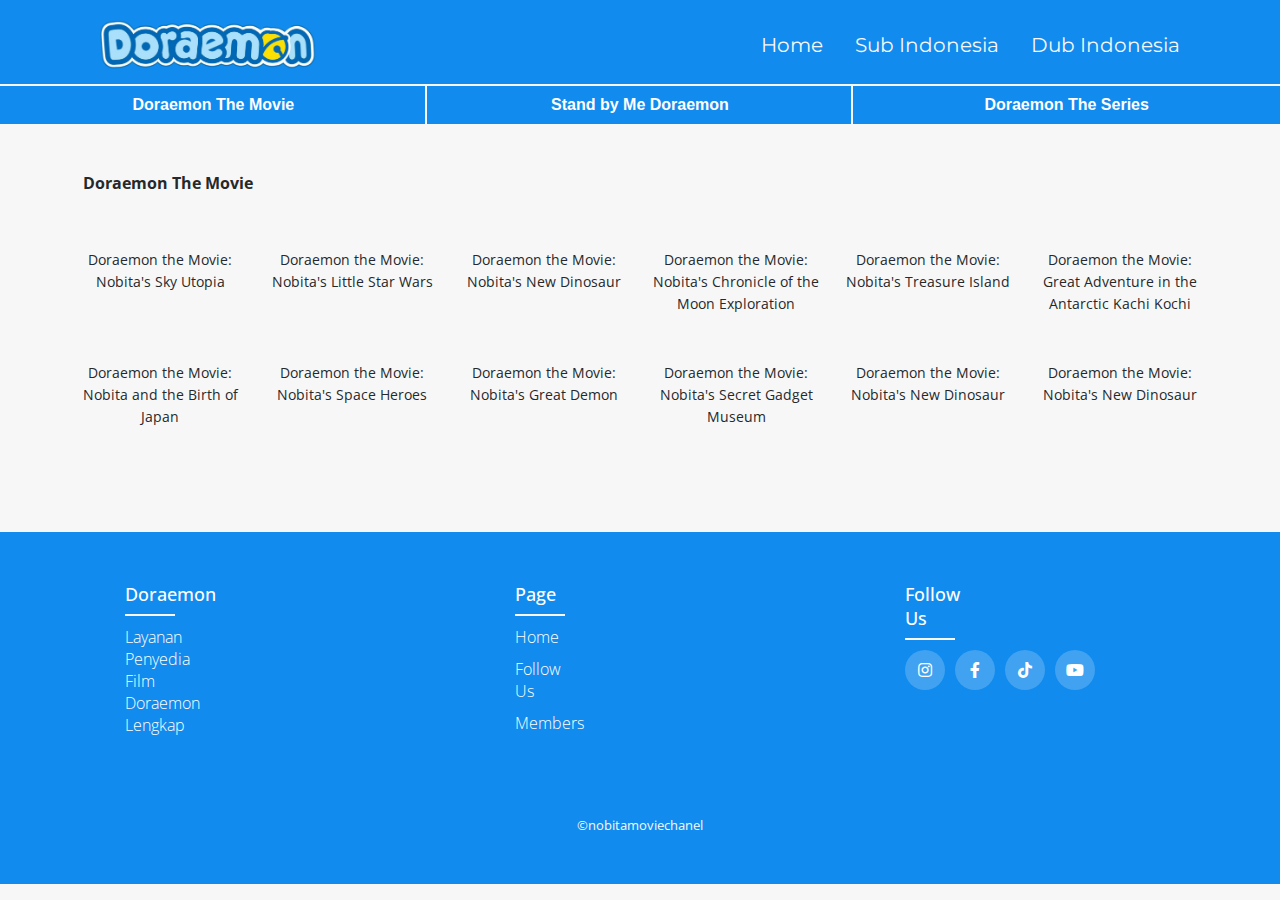
==== commit 71a0001e: "Add files via upload" ====
--- a/index.html
+++ b/index.html
@@ -7,7 +7,7 @@
     <meta name="viewport" content="width=device-width, initial-scale=1.0">
     <title>DORAEMON MOVIE</title>
     <link rel="icon" href="img/loncenglogo.png">
-    <link rel="stylesheet" href="style.css">
+    <link rel="stylesheet" href="css/style.css">
     <link rel="stylesheet" type="text/css"
         href="https://cdnjs.cloudflare.com/ajax/libs/font-awesome/5.15.1/css/all.min.css">
 </head>
@@ -25,8 +25,8 @@
             </label>
             <div class="menu">
                 <ul class="list">
-                    <li><a href="">Home</a></li>
-                    <li><a href="index.html">Sub Indonesia</a></li>
+                    <li><a href="index.html">Home</a></li>
+                    <li><a href="">Sub Indonesia</a></li>
                     <li><a href="#">Dub Indonesia</a></li>
                 </ul>
             </div>
@@ -51,7 +51,7 @@
         <p><b>Doraemon The Movie</b></p>
         <div class="poster">
             <div class="poster-text">
-                <a href="https://tiktok.com/@vynzz_011" target="_blank" rel="noopener noreferrer"><img
+                <a href="nobita-sky-utopia-2023.html"><img
                         src="https://m.media-amazon.com/images/M/MV5BZWI4YzM2ODMtM2Q1OS00MjU0LWI0MDktOWE1YzIyNTYzMzgxXkEyXkFqcGdeQXVyMTEwMjgyMzIz._V1_FMjpg_UX1000_.jpg"
                         alt="" style="width: 80%;"><br>Doraemon the Movie:
                     <br>Nobita's Sky Utopia
@@ -59,7 +59,7 @@
             </div>
 
             <div class="poster-text">
-                <a href="https://tiktok.com/@vynzz_011" target="_blank" rel="noopener noreferrer"><img
+                <a href="nobita-little-star-wars-2021.html"><img
                         src="https://m.media-amazon.com/images/M/MV5BZTIyODAyMDYtODAyYi00NzJhLTg1NzYtNzhhODhkNGMzZDVlXkEyXkFqcGdeQXVyMTM2MDY0OTYx._V1_FMjpg_UX1000_.jpg"
                         alt="" style="width: 80%;"><br>Doraemon the Movie:
                     <br>Nobita's Little Star Wars
@@ -67,7 +67,7 @@
             </div>
 
             <div class="poster-text">
-                <a href="https://tiktok.com/@vynzz_011" target="_blank" rel="noopener noreferrer"><img
+                <a href="nobita-new-dinosaur-2020.html"><img
                         src="https://m.media-amazon.com/images/M/MV5BNjVlMjc2YTctMzIxOC00Nzc1LWIyOGEtNmU5NzAzZGVhYzJlXkEyXkFqcGdeQXVyMTA3MDk2NDg2._V1_FMjpg_UX1000_.jpg"
                         alt="" style="width: 80%;"><br>Doraemon the Movie:
                     <br>Nobita's New Dinosaur
@@ -75,7 +75,7 @@
             </div>
 
             <div class="poster-text">
-                <a href="https://tiktok.com/@vynzz_011" target="_blank" rel="noopener noreferrer"><img
+                <a href="nobita-chronicle-of-the-moon-exploration-2019.html"><img
                         src="https://m.media-amazon.com/images/M/MV5BNmI3MTQ2NjEtMWI1ZC00NDExLWI5MmEtMjJkYjJhMWQxOTEzXkEyXkFqcGdeQXVyNzYzNjg0NDk@._V1_FMjpg_UX1000_.jpg"
                         alt="" style="width: 80%;"><br>Doraemon the Movie:
                     <br>Nobita's Chronicle of the Moon Exploration
@@ -83,7 +83,7 @@
             </div>
 
             <div class="poster-text">
-                <a href="https://tiktok.com/@vynzz_011" target="_blank" rel="noopener noreferrer"><img
+                <a href="nobita-treasure-island-2018.html"><img
                         src="https://m.media-amazon.com/images/M/MV5BMDc0MjI0OGMtYTg1ZC00NDE1LTgzMzktNWIwY2RmYzJjNWE3XkEyXkFqcGdeQXVyMjUxNjcxMjU@._V1_FMjpg_UX1000_.jpg"
                         alt="" style="width: 80%;"><br>Doraemon the Movie:
                     <br>Nobita's Treasure Island
@@ -91,7 +91,7 @@
             </div>
 
             <div class="poster-text">
-                <a href="https://tiktok.com/@vynzz_011" target="_blank" rel="noopener noreferrer"><img
+                <a href="nobita-great-adventure-in-the-antarctic-kachi-kochi-2017.html"><img
                         src="https://m.media-amazon.com/images/M/MV5BMDY2NDgzY2UtNTJjMy00ZTE2LThkYTUtYmNiNWE0NzQ4MzU5XkEyXkFqcGdeQXVyNzI1NzMxNzM@._V1_FMjpg_UX1000_.jpg"
                         alt="" style="width: 80%;"><br>Doraemon the Movie:
                     <br>Great Adventure in the Antarctic Kachi Kochi
@@ -99,7 +99,7 @@
             </div>
 
             <div class="poster-text">
-                <a href="https://tiktok.com/@vynzz_011" target="_blank" rel="noopener noreferrer"><img
+                <a href="nobita-and-the-birth-of-japan-2016.html"><img
                         src="https://m.media-amazon.com/images/M/MV5BZTQ4Mzc4NDItZDU5NC00YzU4LTgxNDEtZGVkMjE4ZDRmYmIzXkEyXkFqcGdeQXVyMTA4NjE0NjEy._V1_FMjpg_UX1000_.jpg"
                         alt="" style="width: 80%;"><br>Doraemon the Movie:
                     <br>Nobita and the Birth of Japan
@@ -107,7 +107,7 @@
             </div>
 
             <div class="poster-text">
-                <a href="https://tiktok.com/@vynzz_011" target="_blank" rel="noopener noreferrer"><img
+                <a href="nobita-space-heroes-2015.html"><img
                         src=" https://m.media-amazon.com/images/M/MV5BZTg0NjE0NTQtZTBlYS00OGI4LWE1NTgtYTY4ZmRlZThkYjEzXkEyXkFqcGdeQXVyNjUxODQxNzQ@._V1_FMjpg_UX1000_.jpg"
                         alt="" style="width: 80%;"><br>Doraemon the Movie:
                     <br>Nobita's Space Heroes
@@ -115,7 +115,7 @@
             </div>
 
             <div class="poster-text">
-                <a href="https://tiktok.com/@vynzz_011" target="_blank" rel="noopener noreferrer"><img
+                <a href="nobita-great-demon-2014.html"><img
                         src="https://m.media-amazon.com/images/M/MV5BZDJjY2NmNDAtOWZlNi00Zjc2LWJkMTMtZDEwNzBlNmRhMjBiL2ltYWdlL2ltYWdlXkEyXkFqcGdeQXVyNjYwMjkwMjg@._V1_FMjpg_UX1000_.jpg"
                         alt="" style="width: 80%;"><br>Doraemon the Movie:
                     <br>Nobita's Great Demon
@@ -123,7 +123,7 @@
             </div>
 
             <div class="poster-text">
-                <a href="https://tiktok.com/@vynzz_011" target="_blank" rel="noopener noreferrer"><img
+                <a href="nobita-sky-utopia-2023.html"><img
                         src="https://m.media-amazon.com/images/M/MV5BYzg2NGQyMWMtMWEyNi00OTZiLTkxMDMtOWMzNGIzMTRkNmZhXkEyXkFqcGdeQXVyMTk2MDc1MjQ@._V1_FMjpg_UX1000_.jpg"
                         alt="" style="width: 80%;"><br>Doraemon the Movie:
                     <br>Nobita's Secret Gadget Museum
@@ -131,7 +131,7 @@
             </div>
 
             <div class="poster-text">
-                <a href="https://tiktok.com/@vynzz_011" target="_blank" rel="noopener noreferrer"><img
+                <a href="nobita-sky-utopia-2023.html"><img
                         src="https://m.media-amazon.com/images/M/MV5BZTg0NjE0NTQtZTBlYS00OGI4LWE1NTgtYTY4ZmRlZThkYjEzXkEyXkFqcGdeQXVyNjUxODQxNzQ@._V1_FMjpg_UX1000_.jpg"
                         alt="" style="width: 80%;"><br>Doraemon the Movie:
                     <br>Nobita's New Dinosaur
@@ -139,7 +139,7 @@
             </div>
 
             <div class="poster-text">
-                <a href="https://tiktok.com/@vynzz_011" target="_blank" rel="noopener noreferrer"><img
+                <a href="nobita-sky-utopia-2023.html"><img
                         src="https://m.media-amazon.com/images/M/MV5BZTg0NjE0NTQtZTBlYS00OGI4LWE1NTgtYTY4ZmRlZThkYjEzXkEyXkFqcGdeQXVyNjUxODQxNzQ@._V1_FMjpg_UX1000_.jpg"
                         alt="" style="width: 80%;"><br>Doraemon the Movie:
                     <br>Nobita's New Dinosaur
--- a/css/style.css
+++ b/css/style.css
@@ -0,0 +1,526 @@
+@import url('https://fonts.googleapis.com/css2?family=Open+Sans:wght@500&display=swap');
+@import url('https://fonts.googleapis.com/css2?family=Montserrat:wght@700&display=swap');
+
+:root {
+    --blue: #118bee;
+    --purple-w: #A2B2EE;
+    --black: #26292B;
+    --yellow: #E8E337;
+    --white: #F7F7F7;
+}
+
+* {
+    margin: 0;
+    padding: 0;
+    text-decoration: none;
+    list-style-type: none;
+    -webkit-box-sizing: border-box;
+    -moz-box-sizing: border-box;
+    box-sizing: border-box;
+}
+
+body {
+    background-color: var(--white);
+    color: var(--black);
+    font-family: 'Open Sans', sans-serif;
+}
+
+
+/*---------------Navbar---------------*/
+
+.navbar {
+    display: flex;
+    flex-wrap: wrap;
+    align-items: center;
+    justify-content: space-between;
+    background-color: var(--blue);
+    padding: 20px 100px 15px 100px;
+    color: #F7F7F7;
+    font-family: 'Montserrat', sans-serif;
+}
+
+.navbar ul {
+    display: flex;
+    flex-wrap: wrap;
+    gap: 2rem;
+}
+
+.navbar a {
+    text-decoration: none;
+    color: inherit;
+    font-size: 20px;
+}
+
+.navbar a:hover {
+    border-bottom: 2px solid var(--white);
+    color: var(--yellow);
+}
+
+.logo {
+    width: 20%;
+}
+
+.list {
+    list-style: none;
+    display: flex;
+    gap: 25px;
+}
+
+#burger,
+.navbar label {
+    display: none;
+}
+
+
+
+/*---------------Button---------------*/
+
+.pbutton {
+    display: grid;
+    grid-template-columns: repeat(3, 1fr);
+    text-align: center;
+}
+
+.button {
+    display: flex;
+    justify-content: center;
+    align-items: center;
+    padding: 10px 15px;
+    gap: 15px;
+    background-color: var(--blue);
+    outline: 2px var(--white) solid;
+    border: none;
+    cursor: pointer;
+    transition: 400ms;
+}
+
+.button .text {
+    color: white;
+    font-weight: 700;
+    font-size: 1.2em;
+    transition: 400ms;
+}
+
+
+
+/*---------------Poster---------------*/
+
+.posterc {
+    margin-left: 4rem;
+    margin-right: 4rem;
+    margin-bottom: 5rem;
+}
+
+.posterc p {
+    text-align: start;
+    margin-top: 3rem;
+    margin-left: 1.2rem;
+}
+
+.poster {
+    display: grid;
+    grid-template-columns: repeat(6, 1fr);
+    text-align: center;
+    margin-top: 2rem;
+}
+
+.poster a {
+    color: var(--black);
+    font-size: 14px;
+
+}
+
+.poster-text {
+    margin-bottom: 25px;
+    overflow: hidden;
+}
+
+.poster-text img {
+    transition: 200ms;
+}
+
+.poster-text img:hover {
+    scale: 102%;
+}
+
+
+
+/*---------------Footer---------------*/
+
+.containerfooter {
+    max-width: 1170px;
+    margin: auto;
+}
+
+.row {
+    display: grid;
+    grid-template-columns: repeat(3, 1fr);
+}
+
+.containerfooter ul {
+    list-style: none;
+}
+
+.footer {
+    background-color: var(--blue);
+    padding: 50px 0;
+}
+
+.footer-col {
+    width: 50%;
+    padding: 0 70px;
+}
+
+.footer-col h4 {
+    font-size: 18px;
+    color: #ffffff;
+    text-transform: capitalize;
+    margin-bottom: 20px;
+    font-weight: 500;
+    position: relative;
+}
+
+.footer-col h4::before {
+    content: '';
+    position: absolute;
+    left: 0;
+    bottom: -10px;
+    background-color: var(--white);
+    height: 2px;
+    box-sizing: border-box;
+    width: 50px;
+}
+
+.footer-col ul li:not(:last-child) {
+    margin-bottom: 10px;
+}
+
+.footer-col ul li a {
+    font-size: 16px;
+    text-transform: capitalize;
+    color: #ffffff;
+    text-decoration: none;
+    font-weight: 300;
+    display: block;
+    transition: all 0.3s ease;
+}
+
+.footer-col ul li a:hover {
+    color: #ffffff;
+    padding-left: 8px;
+}
+
+.footer-col p:not(:last-child) {
+    margin-bottom: 10px;
+}
+
+.footer-col p {
+    font-size: 16px;
+    text-transform: capitalize;
+    color: #ffffff;
+    text-decoration: none;
+    font-weight: 300;
+    display: block;
+    transition: all 0.3s ease;
+}
+
+.footer-col p:hover {
+    color: #ffffff;
+}
+
+.footer-col .social-links {
+    display: grid;
+    grid-template-columns: repeat(4, 1fr);
+}
+
+.footer-col .social-links a {
+    display: inline-block;
+    height: 40px;
+    width: 40px;
+    background-color: rgba(255, 255, 255, 0.2);
+    margin: 0 10px 10px 0;
+    text-align: center;
+    line-height: 40px;
+    border-radius: 50%;
+    color: #ffffff;
+    transition: all 0.5s ease;
+}
+
+.footer-col .social-links a:hover {
+    color: var(--black);
+    background-color: #ffffff;
+}
+
+#copyright {
+    text-align: center;
+    font-size: 10pt;
+    margin-top: 5rem;
+    color: var(--white);
+}
+
+
+
+/*---------------Responsif Navbar---------------*/
+
+@media screen and (max-width: 993px) {
+    .navbar {
+        padding: 30px;
+    }
+
+    .navbar a {
+        font-size: 20px;
+    }
+
+    .logo {
+        width: 25%;
+    }
+}
+
+@media screen and (max-width: 768px) {
+
+    .navbar {
+        padding: 30px;
+    }
+
+    .navbar a {
+        font-size: 18px;
+    }
+
+    .list {
+        gap: 90px;
+    }
+
+    .logo {
+        width: 28%;
+    }
+}
+
+@media screen and (max-width: 650px) {
+    .navbar a {
+        font-size: 16px;
+    }
+
+    .logo {
+        width: 25%;
+    }
+
+    .logo {
+        margin-right: 10px;
+    }
+}
+
+@media screen and (max-width: 570px) {
+    .menu {
+        width: 100%;
+        max-height: 0;
+        overflow: hidden;
+    }
+
+    .list {
+        flex-direction: column;
+        align-items: center;
+        padding: 20px;
+    }
+
+    .navbar label {
+        display: inline-flex;
+        align-items: center;
+        cursor: pointer;
+    }
+
+    .navbar a {
+        font-size: 16px;
+    }
+
+    .logo {
+        width: 40%;
+    }
+
+    .burger {
+        position: relative;
+        width: 30px;
+        height: 20px;
+        background: transparent;
+        cursor: pointer;
+        display: block;
+    }
+
+    .burger input {
+        display: none;
+    }
+
+    .burger span {
+        display: block;
+        position: absolute;
+        height: 4px;
+        width: 100%;
+        background: white;
+        border-radius: 9px;
+        opacity: 1;
+        left: 0;
+        transform: rotate(0deg);
+        transition: .25s ease-in-out;
+    }
+
+    .burger span:nth-of-type(1) {
+        top: 0px;
+        transform-origin: left center;
+    }
+
+    .burger span:nth-of-type(2) {
+        top: 50%;
+        transform: translateY(-50%);
+        transform-origin: left center;
+    }
+
+    .burger span:nth-of-type(3) {
+        top: 100%;
+        transform-origin: left center;
+        transform: translateY(-100%);
+    }
+
+
+    #burger:checked~.menu {
+        max-height: 100%;
+    }
+
+}
+
+/*---------------Responsif Button---------------*/
+
+@media screen and (max-width: 570px) {
+    .button .text {
+        font-size: 14px;
+    }
+}
+
+@media screen and (max-width: 400px) {
+    .button .text {
+        font-size: 13px;
+    }
+}
+
+@media screen and (max-width: 290px) {
+    .button .text {
+        font-size: 10px;
+    }
+}
+
+@media screen and (max-width: 245px) {
+    .button .text {
+        font-size: 8px;
+    }
+}
+
+@media screen and (max-width: 210px) {
+    .button {
+        display: none;
+    }
+}
+
+/*---------------Responsif Poster---------------*/
+@media screen and (max-width: 1090px) {
+
+    .posterc {
+        margin-left: 1rem;
+        margin-right: 1rem;
+    }
+
+    .poster-text {
+        margin-left: 0.2rem;
+        margin-right: 0.2rem;
+    }
+
+    .poster-text a {
+        font-size: 13px;
+    }
+}
+
+@media screen and (max-width: 992px) {
+
+
+    .posterc {
+        margin-left: 1.5rem;
+        margin-right: 1.5rem;
+    }
+
+    .poster {
+        display: grid;
+        grid-template-columns: repeat(4, 1fr);
+    }
+
+    .poster-text a {
+        font-size: 13px;
+    }
+}
+
+@media screen and (max-width: 720px) {
+
+    .poster {
+        display: grid;
+        grid-template-columns: repeat(3, 1fr);
+    }
+}
+
+@media screen and (max-width: 570px) {
+
+    .poster-text a {
+        font-size: 12.5px;
+    }
+}
+
+@media screen and (max-width: 475px) {
+    .posterc {
+        margin-left: 1rem;
+        margin-right: 1rem;
+    }
+
+    .poster {
+        display: grid;
+        grid-template-columns: repeat(2, 1fr);
+    }
+
+    .poster-text a {
+        font-size: 13px;
+    }
+}
+
+
+
+/*---------------Responsif Footer---------------*/
+
+@media screen and (max-width: 992px) {
+    .footer-col .social-links {
+        display: grid;
+        grid-template-columns: repeat(2, 1fr);
+        width: 30%;
+    }
+
+}
+
+@media screen and (max-width: 850px) {
+    .footer-col {
+        width: 50%;
+        padding: 0 30px;
+    }
+}
+
+@media screen and (max-width: 450px) {
+    .footer-col {
+        width: 20%;
+        padding: 0 30px;
+        margin-bottom: 40px;
+    }
+
+    .row {
+        display: grid;
+        grid-template-columns: repeat(1, 1fr);
+    }
+}
+
+@media screen and (max-width: 390px) {
+    .footer-col {
+        width: 30%;
+        padding: 0 20px;
+    }
+}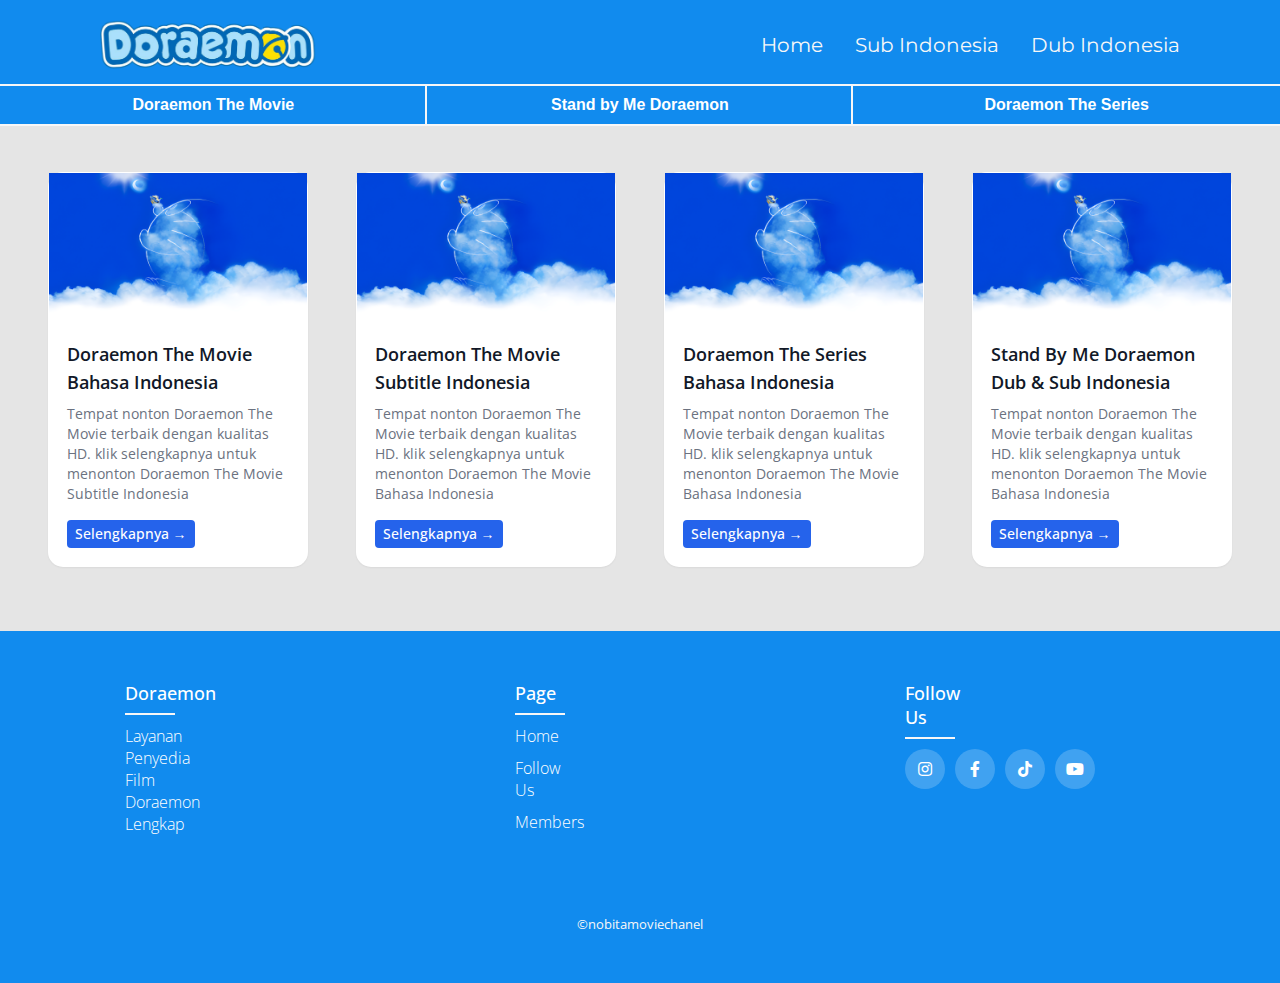
==== commit a91deb62: "Add files via upload" ====
--- a/index.html
+++ b/index.html
@@ -8,6 +8,7 @@
     <title>DORAEMON MOVIE</title>
     <link rel="icon" href="img/loncenglogo.png">
     <link rel="stylesheet" href="css/style.css">
+    <link rel="stylesheet" href="css/home.css">
     <link rel="stylesheet" type="text/css"
         href="https://cdnjs.cloudflare.com/ajax/libs/font-awesome/5.15.1/css/all.min.css">
 </head>
@@ -27,127 +28,132 @@
                 <ul class="list">
                     <li><a href="index.html">Home</a></li>
                     <li><a href="">Sub Indonesia</a></li>
-                    <li><a href="#">Dub Indonesia</a></li>
+                    <li><a href="doraemon-the-movie-dubbing.html">Dub Indonesia</a></li>
                 </ul>
             </div>
         </nav>
     </header>
 
     <div class="pbutton">
-        <button class="button">
-            <p class="text">Doraemon The Movie</p>
-        </button>
-
-        <button class="button">
-            <p class="text">Stand by Me Doraemon</p>
-        </button>
-
-        <button class="button">
-            <p class="text">Doraemon The Series</p>
-        </button>
+        <a class="button" href="doraemon-the-movie-dubbing.html">
+            <button>
+                <p class="text">Doraemon The Movie</p>
+            </button>
+        </a>
+        <a class="button" href="doraemon-the-movie-dubbing.html">
+            <button>
+                <p class="text">Stand by Me Doraemon</p>
+            </button>
+        </a>
+        <a class="button" href="doraemon-the-movie-dubbing.html">
+            <button>
+                <p class="text">Doraemon The Series</p>
+            </button>
+        </a>
     </div>
 
-    <div class="posterc">
-        <p><b>Doraemon The Movie</b></p>
-        <div class="poster">
-            <div class="poster-text">
-                <a href="nobita-sky-utopia-2023.html"><img
-                        src="https://m.media-amazon.com/images/M/MV5BZWI4YzM2ODMtM2Q1OS00MjU0LWI0MDktOWE1YzIyNTYzMzgxXkEyXkFqcGdeQXVyMTEwMjgyMzIz._V1_FMjpg_UX1000_.jpg"
-                        alt="" style="width: 80%;"><br>Doraemon the Movie:
-                    <br>Nobita's Sky Utopia
+    <div class="card-co">
+        <div class="card">
+            <div class="image">
+                <img src="img/Doraemon-poster-1.png" alt="">
+            </div>
+            <div class="content">
+                <a href="doraemon-the-movie-dubbing.html">
+                    <span class="title">
+                        Doraemon The Movie Bahasa Indonesia
+                    </span>
+                </a>
+    
+                <p class="desc">
+                    Tempat nonton Doraemon The Movie terbaik dengan kualitas HD. 
+                    klik selengkapnya untuk menonton Doraemon The Movie Subtitle Indonesia
+                </p>
+    
+                <a href="doraemon-the-movie-dubbing.html" class="action">
+                    Selengkapnya
+                    <span aria-hidden="true">
+                        →
+                    </span>
                 </a>
             </div>
+        </div>
 
-            <div class="poster-text">
-                <a href="nobita-little-star-wars-2021.html"><img
-                        src="https://m.media-amazon.com/images/M/MV5BZTIyODAyMDYtODAyYi00NzJhLTg1NzYtNzhhODhkNGMzZDVlXkEyXkFqcGdeQXVyMTM2MDY0OTYx._V1_FMjpg_UX1000_.jpg"
-                        alt="" style="width: 80%;"><br>Doraemon the Movie:
-                    <br>Nobita's Little Star Wars
+        <div class="card">
+            <div class="image">
+                <img src="img/Doraemon-poster-1.png" alt="">
+            </div>
+            <div class="content">
+                <a href="#">
+                    <span class="title">
+                        Doraemon The Movie Subtitle Indonesia
+                    </span>
+                </a>
+    
+                <p class="desc">
+                    Tempat nonton Doraemon The Movie terbaik dengan kualitas HD. 
+                    klik selengkapnya untuk menonton Doraemon The Movie Bahasa Indonesia
+                </p>
+    
+                <a href="#" class="action">
+                    Selengkapnya
+                    <span aria-hidden="true">
+                        →
+                    </span>
                 </a>
             </div>
+        </div>
 
-            <div class="poster-text">
-                <a href="nobita-new-dinosaur-2020.html"><img
-                        src="https://m.media-amazon.com/images/M/MV5BNjVlMjc2YTctMzIxOC00Nzc1LWIyOGEtNmU5NzAzZGVhYzJlXkEyXkFqcGdeQXVyMTA3MDk2NDg2._V1_FMjpg_UX1000_.jpg"
-                        alt="" style="width: 80%;"><br>Doraemon the Movie:
-                    <br>Nobita's New Dinosaur
+        <div class="card">
+            <div class="image">
+                <img src="img/Doraemon-poster-1.png" alt="">
+            </div>
+            <div class="content">
+                <a href="doraemon-series.html">
+                    <span class="title">
+                        Doraemon The Series Bahasa Indonesia
+                    </span>
+                </a>
+    
+                <p class="desc">
+                    Tempat nonton Doraemon The Movie terbaik dengan kualitas HD. 
+                    klik selengkapnya untuk menonton Doraemon The Movie Bahasa Indonesia
+                </p>
+    
+                <a href="doraemon-series.html" class="action">
+                    Selengkapnya
+                    <span aria-hidden="true">
+                        →
+                    </span>
                 </a>
             </div>
+        </div>
 
-            <div class="poster-text">
-                <a href="nobita-chronicle-of-the-moon-exploration-2019.html"><img
-                        src="https://m.media-amazon.com/images/M/MV5BNmI3MTQ2NjEtMWI1ZC00NDExLWI5MmEtMjJkYjJhMWQxOTEzXkEyXkFqcGdeQXVyNzYzNjg0NDk@._V1_FMjpg_UX1000_.jpg"
-                        alt="" style="width: 80%;"><br>Doraemon the Movie:
-                    <br>Nobita's Chronicle of the Moon Exploration
+        <div class="card">
+            <div class="image">
+                <img src="img/Doraemon-poster-1.png" alt="">
+            </div>
+            <div class="content">
+                <a href="stand-by-me-doraemon.html">
+                    <span class="title">
+                        Stand By Me Doraemon Dub & Sub Indonesia
+                    </span>
                 </a>
-            </div>
-
-            <div class="poster-text">
-                <a href="nobita-treasure-island-2018.html"><img
-                        src="https://m.media-amazon.com/images/M/MV5BMDc0MjI0OGMtYTg1ZC00NDE1LTgzMzktNWIwY2RmYzJjNWE3XkEyXkFqcGdeQXVyMjUxNjcxMjU@._V1_FMjpg_UX1000_.jpg"
-                        alt="" style="width: 80%;"><br>Doraemon the Movie:
-                    <br>Nobita's Treasure Island
-                </a>
-            </div>
-
-            <div class="poster-text">
-                <a href="nobita-great-adventure-in-the-antarctic-kachi-kochi-2017.html"><img
-                        src="https://m.media-amazon.com/images/M/MV5BMDY2NDgzY2UtNTJjMy00ZTE2LThkYTUtYmNiNWE0NzQ4MzU5XkEyXkFqcGdeQXVyNzI1NzMxNzM@._V1_FMjpg_UX1000_.jpg"
-                        alt="" style="width: 80%;"><br>Doraemon the Movie:
-                    <br>Great Adventure in the Antarctic Kachi Kochi
-                </a>
-            </div>
-
-            <div class="poster-text">
-                <a href="nobita-and-the-birth-of-japan-2016.html"><img
-                        src="https://m.media-amazon.com/images/M/MV5BZTQ4Mzc4NDItZDU5NC00YzU4LTgxNDEtZGVkMjE4ZDRmYmIzXkEyXkFqcGdeQXVyMTA4NjE0NjEy._V1_FMjpg_UX1000_.jpg"
-                        alt="" style="width: 80%;"><br>Doraemon the Movie:
-                    <br>Nobita and the Birth of Japan
-                </a>
-            </div>
-
-            <div class="poster-text">
-                <a href="nobita-space-heroes-2015.html"><img
-                        src=" https://m.media-amazon.com/images/M/MV5BZTg0NjE0NTQtZTBlYS00OGI4LWE1NTgtYTY4ZmRlZThkYjEzXkEyXkFqcGdeQXVyNjUxODQxNzQ@._V1_FMjpg_UX1000_.jpg"
-                        alt="" style="width: 80%;"><br>Doraemon the Movie:
-                    <br>Nobita's Space Heroes
-                </a>
-            </div>
-
-            <div class="poster-text">
-                <a href="nobita-great-demon-2014.html"><img
-                        src="https://m.media-amazon.com/images/M/MV5BZDJjY2NmNDAtOWZlNi00Zjc2LWJkMTMtZDEwNzBlNmRhMjBiL2ltYWdlL2ltYWdlXkEyXkFqcGdeQXVyNjYwMjkwMjg@._V1_FMjpg_UX1000_.jpg"
-                        alt="" style="width: 80%;"><br>Doraemon the Movie:
-                    <br>Nobita's Great Demon
-                </a>
-            </div>
-
-            <div class="poster-text">
-                <a href="nobita-sky-utopia-2023.html"><img
-                        src="https://m.media-amazon.com/images/M/MV5BYzg2NGQyMWMtMWEyNi00OTZiLTkxMDMtOWMzNGIzMTRkNmZhXkEyXkFqcGdeQXVyMTk2MDc1MjQ@._V1_FMjpg_UX1000_.jpg"
-                        alt="" style="width: 80%;"><br>Doraemon the Movie:
-                    <br>Nobita's Secret Gadget Museum
-                </a>
-            </div>
-
-            <div class="poster-text">
-                <a href="nobita-sky-utopia-2023.html"><img
-                        src="https://m.media-amazon.com/images/M/MV5BZTg0NjE0NTQtZTBlYS00OGI4LWE1NTgtYTY4ZmRlZThkYjEzXkEyXkFqcGdeQXVyNjUxODQxNzQ@._V1_FMjpg_UX1000_.jpg"
-                        alt="" style="width: 80%;"><br>Doraemon the Movie:
-                    <br>Nobita's New Dinosaur
-                </a>
-            </div>
-
-            <div class="poster-text">
-                <a href="nobita-sky-utopia-2023.html"><img
-                        src="https://m.media-amazon.com/images/M/MV5BZTg0NjE0NTQtZTBlYS00OGI4LWE1NTgtYTY4ZmRlZThkYjEzXkEyXkFqcGdeQXVyNjUxODQxNzQ@._V1_FMjpg_UX1000_.jpg"
-                        alt="" style="width: 80%;"><br>Doraemon the Movie:
-                    <br>Nobita's New Dinosaur
+    
+                <p class="desc">
+                    Tempat nonton Doraemon The Movie terbaik dengan kualitas HD. 
+                    klik selengkapnya untuk menonton Doraemon The Movie Bahasa Indonesia
+                </p>
+    
+                <a href="stand-by-me-doraemon.html" class="action">
+                    Selengkapnya
+                    <span aria-hidden="true">
+                        →
+                    </span>
                 </a>
             </div>
         </div>
     </div>
-
+    
     <footer class="footer">
         <div class="containerfooter">
             <div class="row">
@@ -158,7 +164,7 @@
                 <div class="footer-col">
                     <h4>Page</h4>
                     <ul>
-                        <li><a href="index.html">Home</a></li>
+                        <li><a href="/">Home</a></li>
                         <li><a href="#">Follow Us</a></li>
                         <li><a href="#">Members</a></li>
                     </ul>
@@ -181,4 +187,5 @@
         </div>
     </footer>
 </body>
+
 </html>--- a/css/style.css
+++ b/css/style.css
@@ -7,6 +7,7 @@
     --black: #26292B;
     --yellow: #E8E337;
     --white: #F7F7F7;
+    --whitebg: #E5E5E5;
 }
 
 * {
@@ -20,7 +21,7 @@
 }
 
 body {
-    background-color: var(--white);
+    background-color: var(--whitebg);
     color: var(--black);
     font-family: 'Open Sans', sans-serif;
 }
@@ -94,6 +95,11 @@
     transition: 400ms;
 }
 
+button{
+    background-color: var(--blue);
+    border: none;
+}
+
 .button .text {
     color: white;
     font-weight: 700;
@@ -121,7 +127,7 @@
     display: grid;
     grid-template-columns: repeat(6, 1fr);
     text-align: center;
-    margin-top: 2rem;
+    margin-top: 1rem;
 }
 
 .poster a {
@@ -137,6 +143,8 @@
 
 .poster-text img {
     transition: 200ms;
+    border-radius: 5px;
+    margin-top: 5px;
 }
 
 .poster-text img:hover {
--- a/css/home.css
+++ b/css/home.css
@@ -0,0 +1,109 @@
+:root {
+    --blue: #118bee;
+    --purple-w: #A2B2EE;
+    --black: #26292B;
+    --yellow: #E8E337;
+    --white: #F7F7F7;
+    --whitebg: #E5E5E5;
+}
+
+h1{
+    text-align: center;
+    margin: 10rem;
+}
+
+.card-co{
+    margin-top: 3rem;
+    margin-left: 3rem;
+    margin-right: 3rem;
+    margin-bottom: 4rem;
+    display: grid;
+    justify-content: start;
+    align-items: center;
+    grid-template-columns: repeat(4, 1fr);
+    gap: 3rem;
+}
+
+.card {
+    max-width: 300px;
+    border-radius: 15px;
+    background-color: #fff;
+    box-shadow: 0 1px 2px 0 rgba(0, 0, 0, 0.05);
+    border: 1px solid transparent;
+}
+
+.content {
+    padding: 1.1rem;
+}
+
+.image {
+    object-fit: cover;
+    width: 100%;
+    height: 150px;
+    background-color: #ffffff;
+}
+
+.image img{
+    width: 100%;
+}
+
+.title {
+    color: #111827;
+    font-size: 1.125rem;
+    line-height: 1.75rem;
+    font-weight: 600;
+}
+
+.desc {
+    margin-top: 0.5rem;
+    color: #6B7280;
+    font-size: 0.875rem;
+    line-height: 1.25rem;
+}
+
+.action {
+    display: inline-flex;
+    margin-top: 1rem;
+    color: #ffffff;
+    font-size: 0.875rem;
+    line-height: 1.25rem;
+    font-weight: 500;
+    align-items: center;
+    gap: 0.25rem;
+    background-color: #2563EB;
+    padding: 4px 8px;
+    border-radius: 4px;
+}
+
+.action span {
+    transition: .3s ease;
+}
+
+.action:hover span {
+    transform: translateX(4px);
+}
+
+@media screen and (max-width: 1080px) {
+    .card-co{
+        gap: 1rem;
+    }
+   
+}
+
+@media screen and (max-width: 900px) {
+    .card-co{
+        grid-template-columns: repeat(2, 1fr);
+        gap: 1rem;
+    }
+   
+}
+
+@media screen and (max-width: 500px) {
+    .card-co{
+        grid-template-columns: repeat(1, 1fr);
+    }
+   
+    .image {
+        background-color: #ffffff;
+    }
+}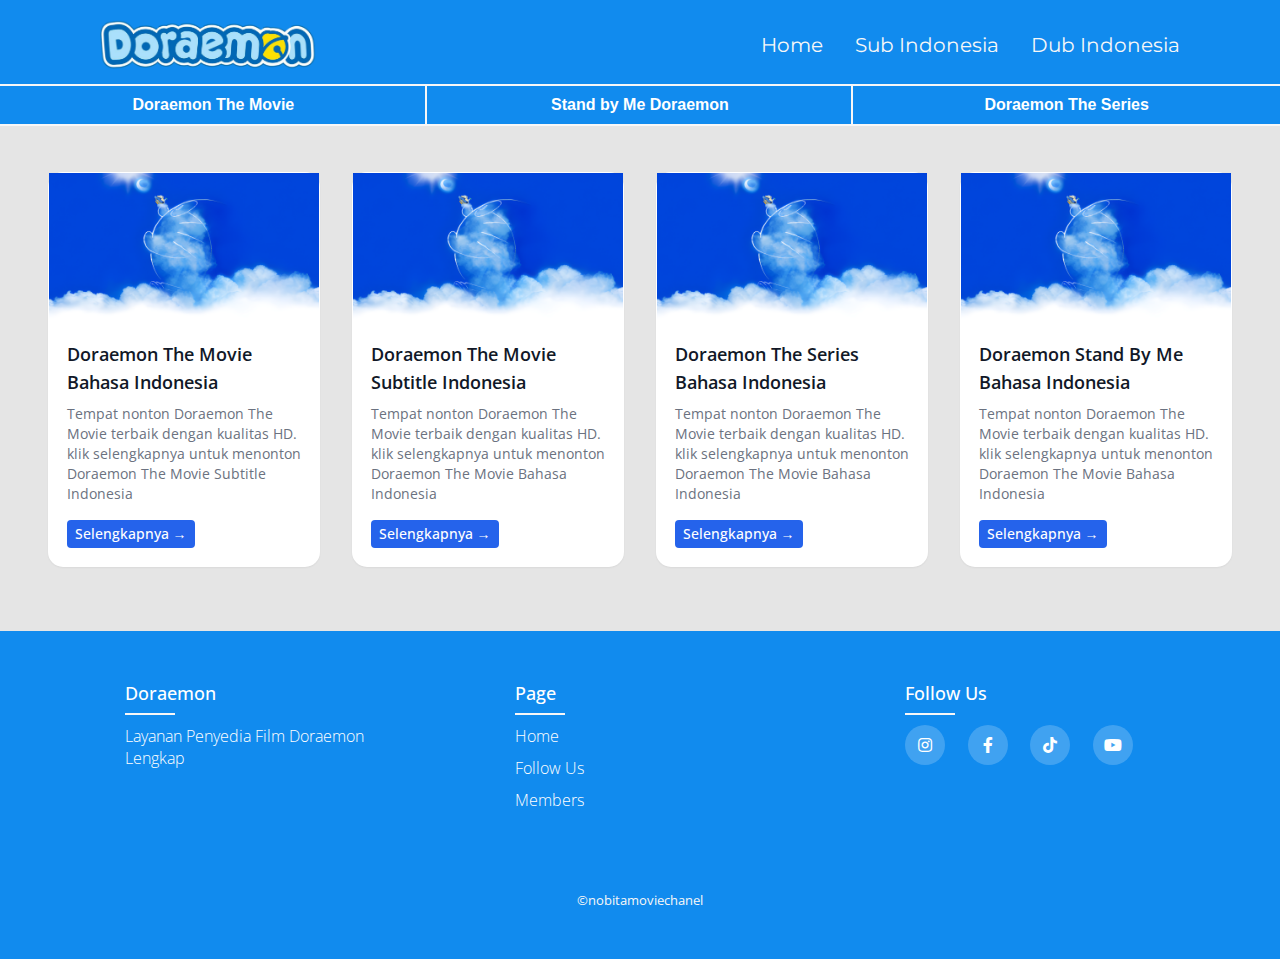
==== commit e7265d7a: "Alox" ====
--- a/index.html
+++ b/index.html
@@ -40,12 +40,12 @@
                 <p class="text">Doraemon The Movie</p>
             </button>
         </a>
-        <a class="button" href="doraemon-the-movie-dubbing.html">
+        <a class="button" href="doraemon-stand-by-me.html">
             <button>
                 <p class="text">Stand by Me Doraemon</p>
             </button>
         </a>
-        <a class="button" href="doraemon-the-movie-dubbing.html">
+        <a class="button" href="doraemon-series.html">
             <button>
                 <p class="text">Doraemon The Series</p>
             </button>
@@ -54,9 +54,7 @@
 
     <div class="card-co">
         <div class="card">
-            <div class="image">
-                <img src="img/Doraemon-poster-1.png" alt="">
-            </div>
+            <img class="image" src="img/Doraemon-poster-1.png" alt="">
             <div class="content">
                 <a href="doraemon-the-movie-dubbing.html">
                     <span class="title">
@@ -79,9 +77,7 @@
         </div>
 
         <div class="card">
-            <div class="image">
-                <img src="img/Doraemon-poster-1.png" alt="">
-            </div>
+            <img class="image" src="img/Doraemon-poster-1.png" alt="">
             <div class="content">
                 <a href="#">
                     <span class="title">
@@ -104,9 +100,7 @@
         </div>
 
         <div class="card">
-            <div class="image">
-                <img src="img/Doraemon-poster-1.png" alt="">
-            </div>
+            <img class="image" src="img/Doraemon-poster-1.png" alt="">
             <div class="content">
                 <a href="doraemon-series.html">
                     <span class="title">
@@ -129,13 +123,11 @@
         </div>
 
         <div class="card">
-            <div class="image">
-                <img src="img/Doraemon-poster-1.png" alt="">
-            </div>
+            <img class="image" src="img/Doraemon-poster-1.png" alt="">
             <div class="content">
                 <a href="stand-by-me-doraemon.html">
                     <span class="title">
-                        Stand By Me Doraemon Dub & Sub Indonesia
+                        Doraemon Stand By Me Bahasa Indonesia
                     </span>
                 </a>
     
--- a/css/style.css
+++ b/css/style.css
@@ -175,7 +175,7 @@
 }
 
 .footer-col {
-    width: 50%;
+    width: 100%;
     padding: 0 70px;
 }
 
@@ -270,7 +270,7 @@
 
 /*---------------Responsif Navbar---------------*/
 
-@media screen and (max-width: 993px) {
+@media screen and (max-width: 1000px) {
     .navbar {
         padding: 30px;
     }
--- a/css/home.css
+++ b/css/home.css
@@ -7,9 +7,18 @@
     --whitebg: #E5E5E5;
 }
 
-h1{
+
+
+.info{
     text-align: center;
-    margin: 10rem;
+    padding-top: 10rem;
+}
+
+.info-dora-page-404 img{
+    width: 100%;
+    background-color: #ffffff;
+    position: relative;
+    top: 5px;
 }
 
 .card-co{
@@ -18,18 +27,20 @@
     margin-right: 3rem;
     margin-bottom: 4rem;
     display: grid;
-    justify-content: start;
+    justify-content: center;
     align-items: center;
     grid-template-columns: repeat(4, 1fr);
-    gap: 3rem;
+    gap: 2rem;
 }
 
 .card {
-    max-width: 300px;
+    max-width: 320px;
     border-radius: 15px;
     background-color: #fff;
     box-shadow: 0 1px 2px 0 rgba(0, 0, 0, 0.05);
     border: 1px solid transparent;
+    display: flex;
+    flex-direction: column;
 }
 
 .content {
@@ -40,7 +51,7 @@
     object-fit: cover;
     width: 100%;
     height: 150px;
-    background-color: #ffffff;
+    background-color: var(--blue);
 }
 
 .image img{
@@ -83,27 +94,69 @@
     transform: translateX(4px);
 }
 
-@media screen and (max-width: 1080px) {
+@media screen and (max-width: 1200px) {
     .card-co{
-        gap: 1rem;
+        
+        margin-left: 1.2rem;
+        margin-right: 1.2rem;
     }
    
 }
 
-@media screen and (max-width: 900px) {
+@media screen and (max-width: 1100px) {
+    .card-co{
+        gap: 1.2rem;
+        margin-right: 1.2rem;
+        margin-left: 1.2rem;
+    }
+
+    .title{
+        font-size: medium;
+    }
+
+    .desc{
+        font-size: small;
+    }
+}
+
+@media screen and (max-width: 1000px) {
     .card-co{
         grid-template-columns: repeat(2, 1fr);
-        gap: 1rem;
+        margin-left: 3rem;
+        margin-right: 3rem;
+    }
+
+    .card{
+        max-width: 440px;
+    }
+
+    .info{
+        text-align: center;
+        padding-top: 8rem;
+    }
+}
+
+
+@media screen and (max-width: 555px) {
+    .card-co{
+        grid-template-columns: repeat(1, 1fr);
+        margin-left: 3.5rem;
+        margin-right: 3.5rem;
     }
    
+    .card{
+        max-width: 460px;
+    }
 }
 
-@media screen and (max-width: 500px) {
+@media screen and (max-width: 340px) {
     .card-co{
         grid-template-columns: repeat(1, 1fr);
+        margin-left: 2.5rem;
+        margin-right: 2.5rem;
     }
    
-    .image {
-        background-color: #ffffff;
+    .card{
+        max-width: 460px;
     }
 }